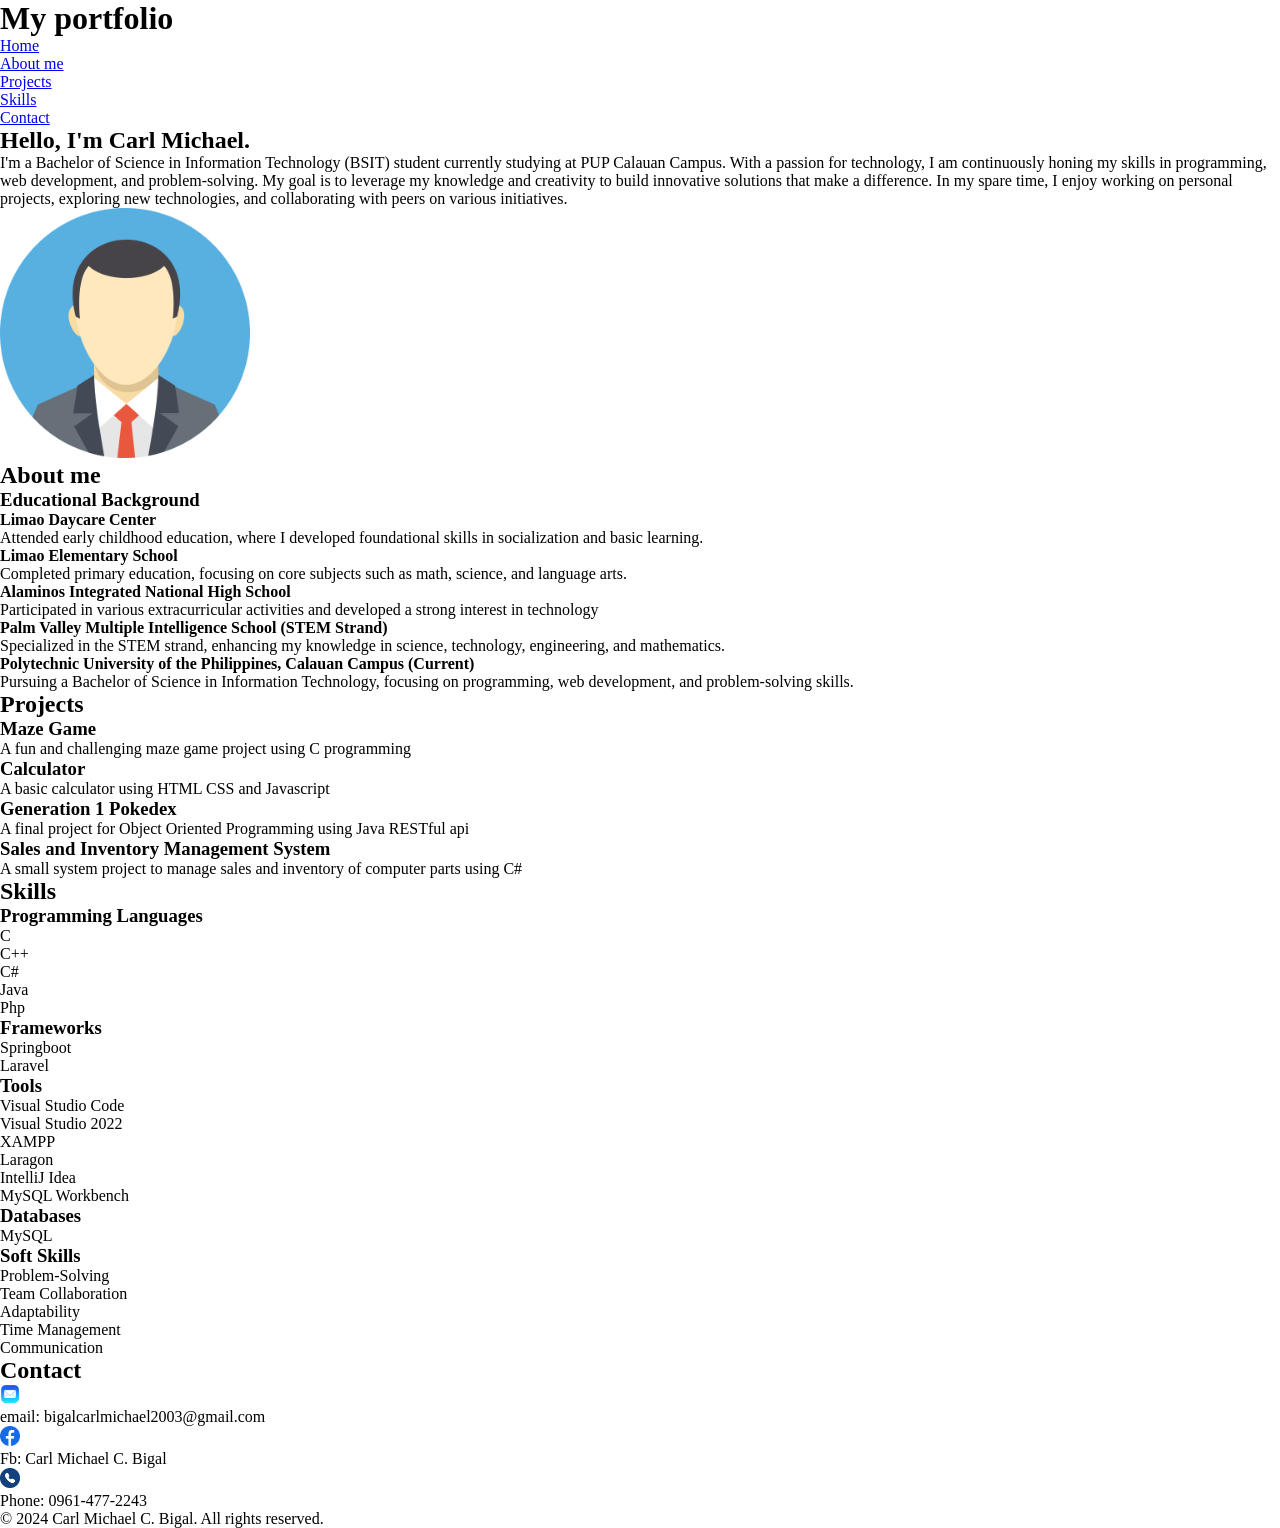
==== index.html @ a6ba2fce "initial" ====
<!DOCTYPE html>

<html lang="en">

<head>

    <meta charset="UTF-8">
    <meta name="viewport" content="width=device-width, initial-scale=1.0">
    <meta name="author" content="Bigal, Carl Michael C.">

    <title>Portfolio</title>

    <link rel="stylesheet" href="/css/design.css">
    <link rel="icon" href="/assets/icons/portfolio-icon.png" type="image/x-icon">
    
</head>

<body>

    <!-- header -->

    <header>

        <h1>My portfolio</h1>

        <!-- navigation bar -->

        <nav id="navigation_bar">

            <ul>
                <li><a href="#home">Home</a></li>
                <li><a href="#about">About me</a></li>
                <li><a href="#project">Projects</a></li>
                <li><a href="#skill">Skills</a></li>
                <li><a href="#contact">Contact</a></li>
            </ul>

        </nav>

    </header>    

    <!-- main content-->
    <main>

        <!-- Home section -->

        <section id="home">

            <div id="home-container">

                <div class="details">

                    <h2>Hello, I'm Carl Michael.</h2>
    
                    <p>
                        I'm a Bachelor of Science in Information Technology (BSIT) student currently studying at PUP Calauan Campus.
                        With a passion for technology, I am continuously honing my skills in programming, 
                        web development, and problem-solving. My goal is to leverage my knowledge and creativity to build 
                        innovative solutions that make a difference. In my spare time, I enjoy working on personal projects, 
                        exploring new technologies, and collaborating with peers on various initiatives.
                    </p>

                </div>
            
                <div id="profile">

                    <img src="/assets/profile/profile-avatar.png" alt="profile picture" width="250px" height="250px">

                </div>

            </div>

        </section>

        <!-- About me section -->

        <section id="about">

            <h2>About me</h2>

            <h3>Educational Background</h3>
            
            <div class = "details">

                <strong>Limao Daycare Center</strong>
                <p>Attended early childhood education, where I developed foundational skills in socialization and basic learning.</p>

            </div>

            <div class = "details">

                <strong>Limao Elementary School</strong>
                <p>Completed primary education, focusing on core subjects such as math, science, and language arts.</p>

            </div>

            <div class = "details">

                <strong>Alaminos Integrated National High School</strong>
                <p>Participated in various extracurricular activities and developed a strong interest in technology</p>

            </div>

            <div class = "details">

                <strong>Palm Valley Multiple Intelligence School (STEM Strand)</strong>
                <p>Specialized in the STEM strand, enhancing my knowledge in science, technology, engineering, and mathematics.</p>

            </div>

            <div class = "details">

                <strong>Polytechnic University of the Philippines, Calauan Campus (Current)</strong>
                <p>Pursuing a Bachelor of Science in Information Technology, focusing on programming, web development, and problem-solving skills.</p>

            </div>

        </section>

        <!-- Projects section -->
        
        <section id="project">

            <h2>Projects</h2>

            <div class="projects">

                <h3>Maze Game</h3>
                <p>A fun and challenging maze game project using C programming</p>

            </div>

            <div class="projects">

                <h3>Calculator</h3>
                <p>A basic calculator using HTML CSS and Javascript</p>

            </div>

            <div class="projects">

                <h3>Generation 1 Pokedex</h3>
                <p>A final project for Object Oriented Programming using Java RESTful api</p>

            </div>

            <div class="projects">

                <h3>Sales and Inventory Management System</h3>
                <p>A small system project to manage sales and inventory of computer parts using C#</p>

            </div>

        </section>

        <!-- Skills section -->

        <section id="skill">

            <h2>Skills</h2>

            <div class="skills">
                
                <div class="skill">

                    <h3>Programming Languages</h3>

                    <ul>
                        <li>C</li>
                        <li>C++</li>
                        <li>C#</li>
                        <li>Java</li>
                        <li>Php</li>
                    </ul>

                </div>

                <div class="skill">

                    <h3>Frameworks</h3>

                    <ul>
                        <li>Springboot</li>
                        <li>Laravel</li>
                    </ul>

                </div>

                <div class="skill">

                    <h3>Tools</h3>

                    <ul>
                        <li>Visual Studio Code</li>
                        <li>Visual Studio 2022</li>
                        <li>XAMPP</li>
                        <li>Laragon</li>
                        <li>IntelliJ Idea</li>
                        <li>MySQL Workbench</li>
                    </ul>

                </div>

                <div class="skill">

                    <h3>Databases</h3>

                    <ul>
                        <li>MySQL</li>
                    </ul>

                </div>

                <div class="skill">

                    <h3>Soft Skills</h3>

                    <ul>
                        <li>Problem-Solving</li>
                        <li>Team Collaboration</li>
                        <li>Adaptability</li>
                        <li>Time Management</li>
                        <li>Communication</li>
                    </ul>

                </div>

            </div>

        </section>

        <!-- Contact section -->

        <section id="contact">

            <h2>Contact</h2>

            <div class="contacts">

                <img src="/assets/icons/email icon.png" alt="email" class="icons" height="20px" width="20px">
                <p>email: bigalcarlmichael2003@gmail.com</p>

            </div>

            <div class="contacts">

                <img src="/assets/icons/Facebook icon.png" alt="facebook" class="icons" height="20px" width="20px"> 
                <p>Fb: Carl Michael C. Bigal</p>

            </div>

            <div class="contacts">

                <img src="/assets/icons/Phone-icon.png" alt="phone" class="icons" height="20px" width="20px"> 
                <p>Phone: 0961-477-2243</p>

            </div>

        </section>

        <!-- end section -->

    </main>

    <!-- footer -->

    <footer>

        <p>&copy; 2024 Carl Michael C. Bigal. All rights reserved.</p>

    </footer>

</body>

</html>
---- css/design.css ----
* {
    box-sizing: border-box;
    font-family: cursive;

    margin: 0;
    padding: 0;
}
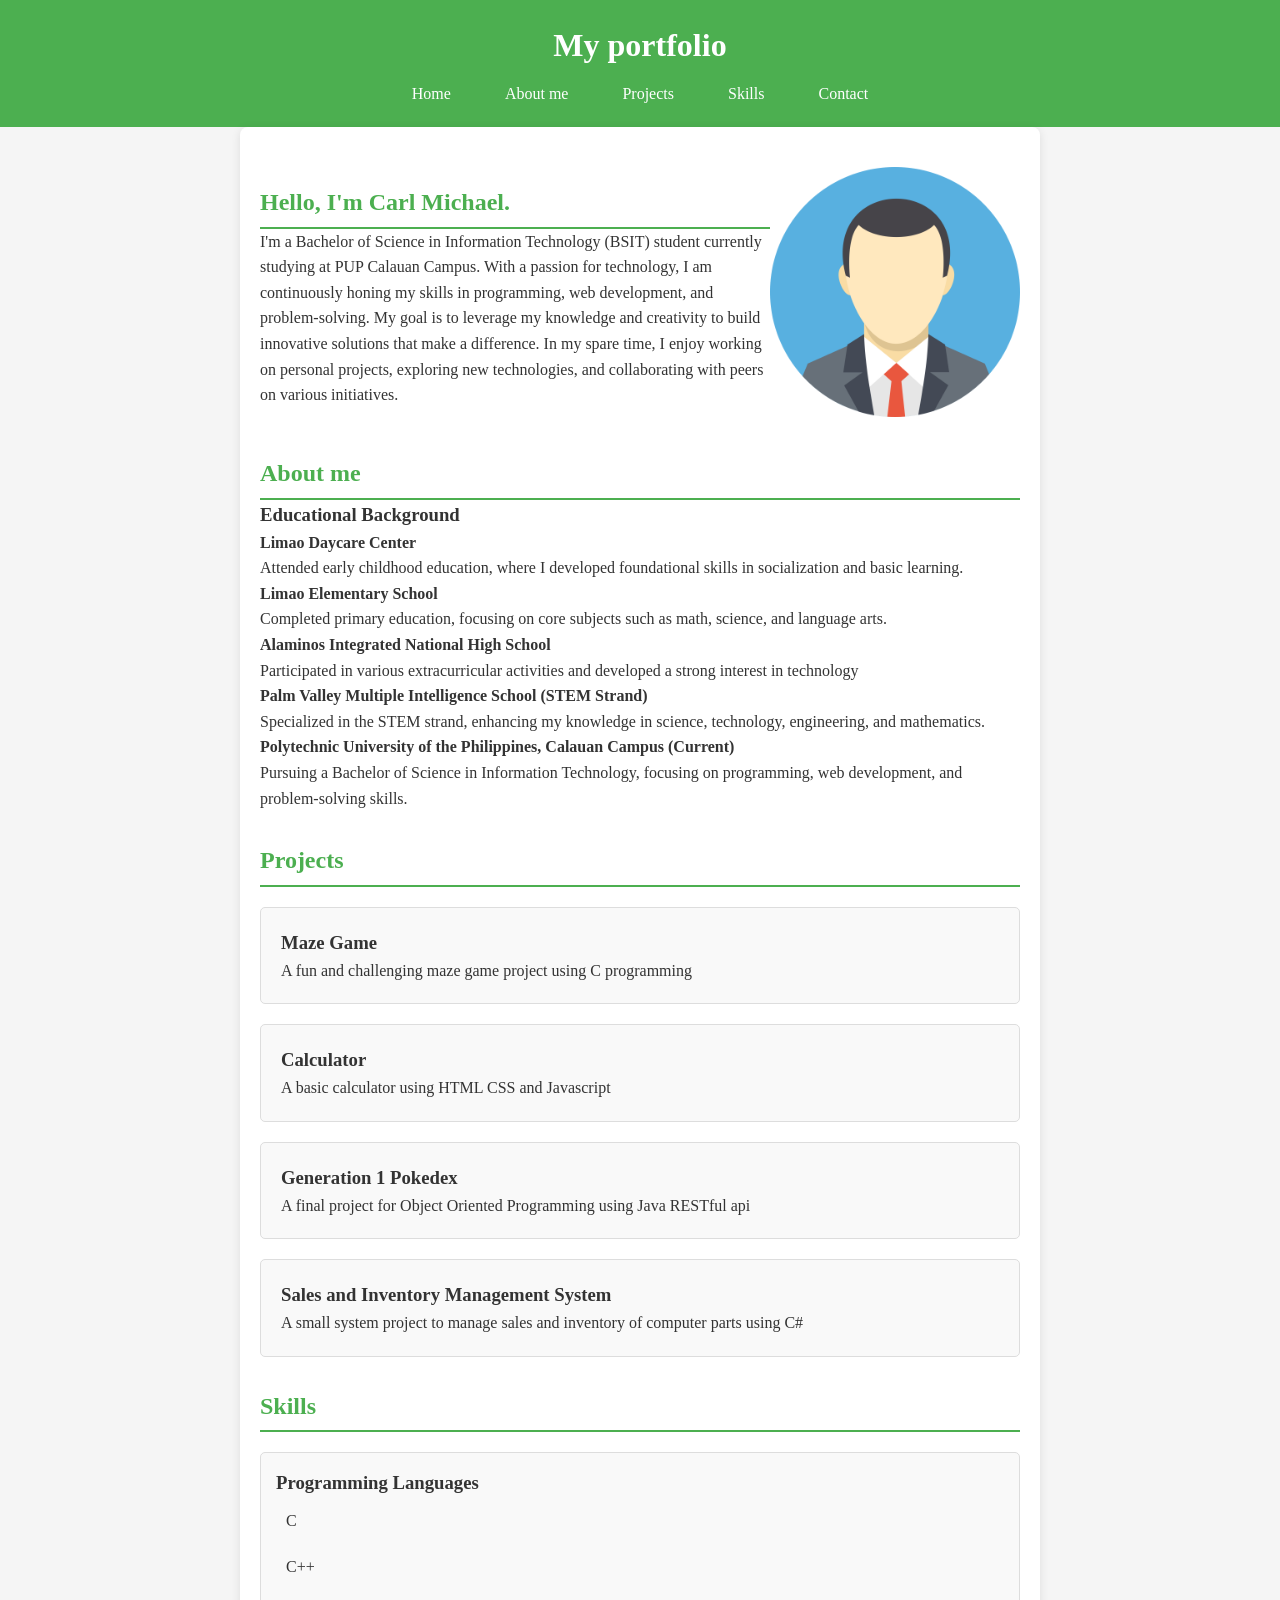
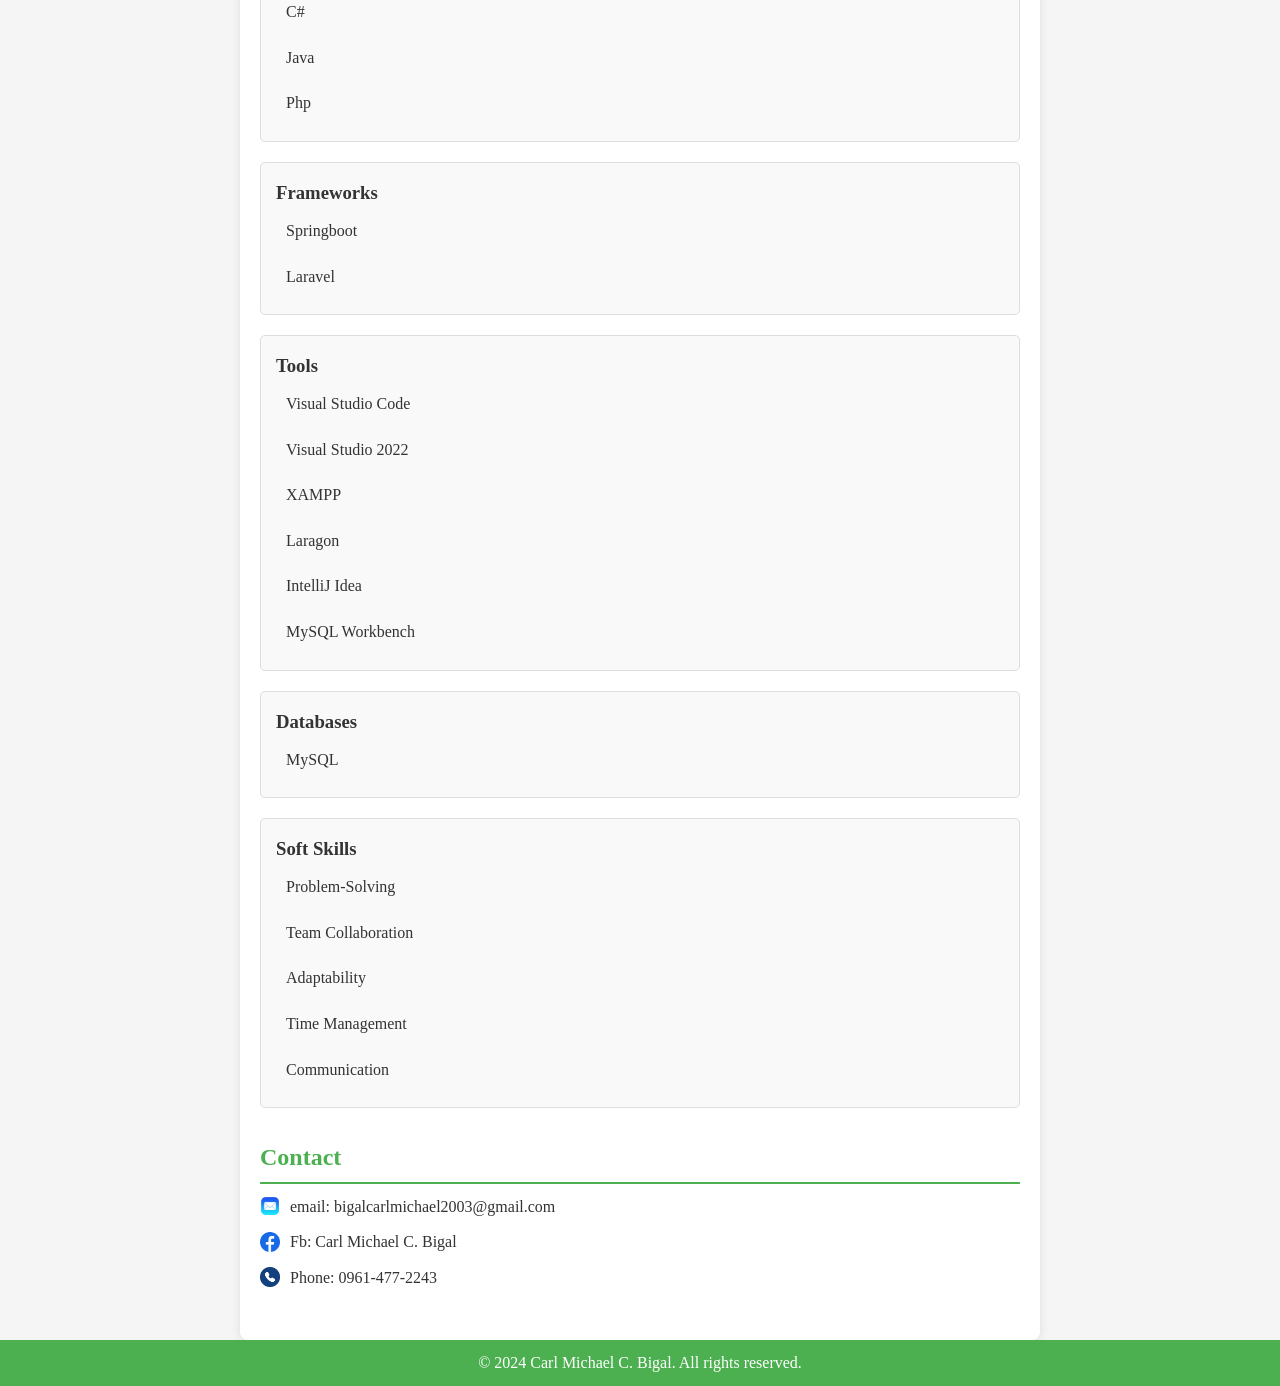
==== commit 0abd4e89: "new" ====
--- a/index.html
+++ b/index.html
@@ -10,8 +10,8 @@
 
     <title>Portfolio</title>
 
-    <link rel="stylesheet" href="/css/design.css">
-    <link rel="icon" href="/assets/icons/portfolio-icon.png" type="image/x-icon">
+    <link rel="stylesheet" href="./css/style.css">
+    <link rel="icon" href="./assets/icons/portfolio-icon.png" type="image/x-icon">
     
 </head>
 
@@ -64,7 +64,7 @@
             
                 <div id="profile">
 
-                    <img src="/assets/profile/profile-avatar.png" alt="profile picture" width="250px" height="250px">
+                    <img src="./assets/profile/profile-avatar.png" alt="profile picture" width="250px" height="250px">
 
                 </div>
 
@@ -237,21 +237,21 @@
 
             <div class="contacts">
 
-                <img src="/assets/icons/email icon.png" alt="email" class="icons" height="20px" width="20px">
+                <img src="./assets/icons/email icon.png" alt="email" class="icons" height="20px" width="20px">
                 <p>email: bigalcarlmichael2003@gmail.com</p>
 
             </div>
 
             <div class="contacts">
 
-                <img src="/assets/icons/Facebook icon.png" alt="facebook" class="icons" height="20px" width="20px"> 
+                <img src="./assets/icons/Facebook icon.png" alt="facebook" class="icons" height="20px" width="20px"> 
                 <p>Fb: Carl Michael C. Bigal</p>
 
             </div>
 
             <div class="contacts">
 
-                <img src="/assets/icons/Phone-icon.png" alt="phone" class="icons" height="20px" width="20px"> 
+                <img src="./assets/icons/Phone-icon.png" alt="phone" class="icons" height="20px" width="20px"> 
                 <p>Phone: 0961-477-2243</p>
 
             </div>
--- a/css/style.css
+++ b/css/style.css
@@ -0,0 +1,132 @@
+* {
+    box-sizing: border-box;
+    margin: 0;
+    padding: 0;
+    font-family: Cambria, Cochin, Georgia, Times, 'Times New Roman', serif;
+}
+
+body {
+    background-color: hsl(0, 0%, 96%);
+    color: #333;
+    line-height: 1.6;
+}
+
+header {
+    background: #4CAF50;
+    color: #fff;
+    padding: 20px 0;
+    text-align: center;
+}
+
+h1 {
+    margin: 0;
+}
+
+nav {
+    margin-top: 10px;
+}
+
+nav ul {
+    list-style: none;
+}
+
+nav ul li {
+    display: inline;
+    margin: 0 15px;
+}
+
+nav ul li a {
+    color: #fff;
+    text-decoration: none;
+    padding: 5px 10px;
+}
+
+nav ul li a:hover {
+    background: #fff;
+    color: #4CAF50;
+    border-radius: 5px;
+}
+
+main {
+    padding: 20px;
+    max-width: 800px;
+    margin: auto;
+    background: #fff;
+    border-radius: 8px;
+    box-shadow: 0 2px 10px rgba(0,0,0,0.1);
+}
+
+section {
+    margin-bottom: 30px;
+}
+
+h2 {
+    color: #4CAF50;
+    border-bottom: 2px solid #4CAF50;
+    padding-bottom: 5px;
+}
+
+#home-container {
+    display: flex;
+    align-items: center; /* Center items vertically */
+    justify-content: space-between; /* Space out items */
+    margin: 20px 0; /* Add some margin */
+}
+
+#details {
+    flex: 1; /* Allow details to take available space */
+    margin-right: 20px; /* Space between details and profile */
+}
+
+#details p {
+    text-align: justify;
+}
+
+#profile {
+    flex-shrink: 0; /* Prevent profile from shrinking */
+}
+
+.projects {
+    margin: 20px 0px;
+    padding: 20px;
+    background: #f9f9f9;
+    border: 1px solid #ddd;
+    border-radius: 5px;
+}
+
+.skills {
+    margin: 20px 0;
+}
+
+.skill {
+    margin: 20px 0;
+    padding: 15px;
+    background: #f9f9f9;
+    border: 1px solid #ddd;
+    border-radius: 5px;
+}
+
+.skill ul li {
+    list-style-type: none;
+    padding: 10px;
+}
+
+.contacts {
+    display: flex;
+    align-items: center;
+    margin: 10px 0;
+}
+
+.contacts img {
+    margin-right: 10px;
+}
+
+footer {
+    text-align: center;
+    padding: 10px 0;
+    background: #4CAF50;
+    color: white;
+    position: relative;
+    bottom: 0;
+    width: 100%;
+}
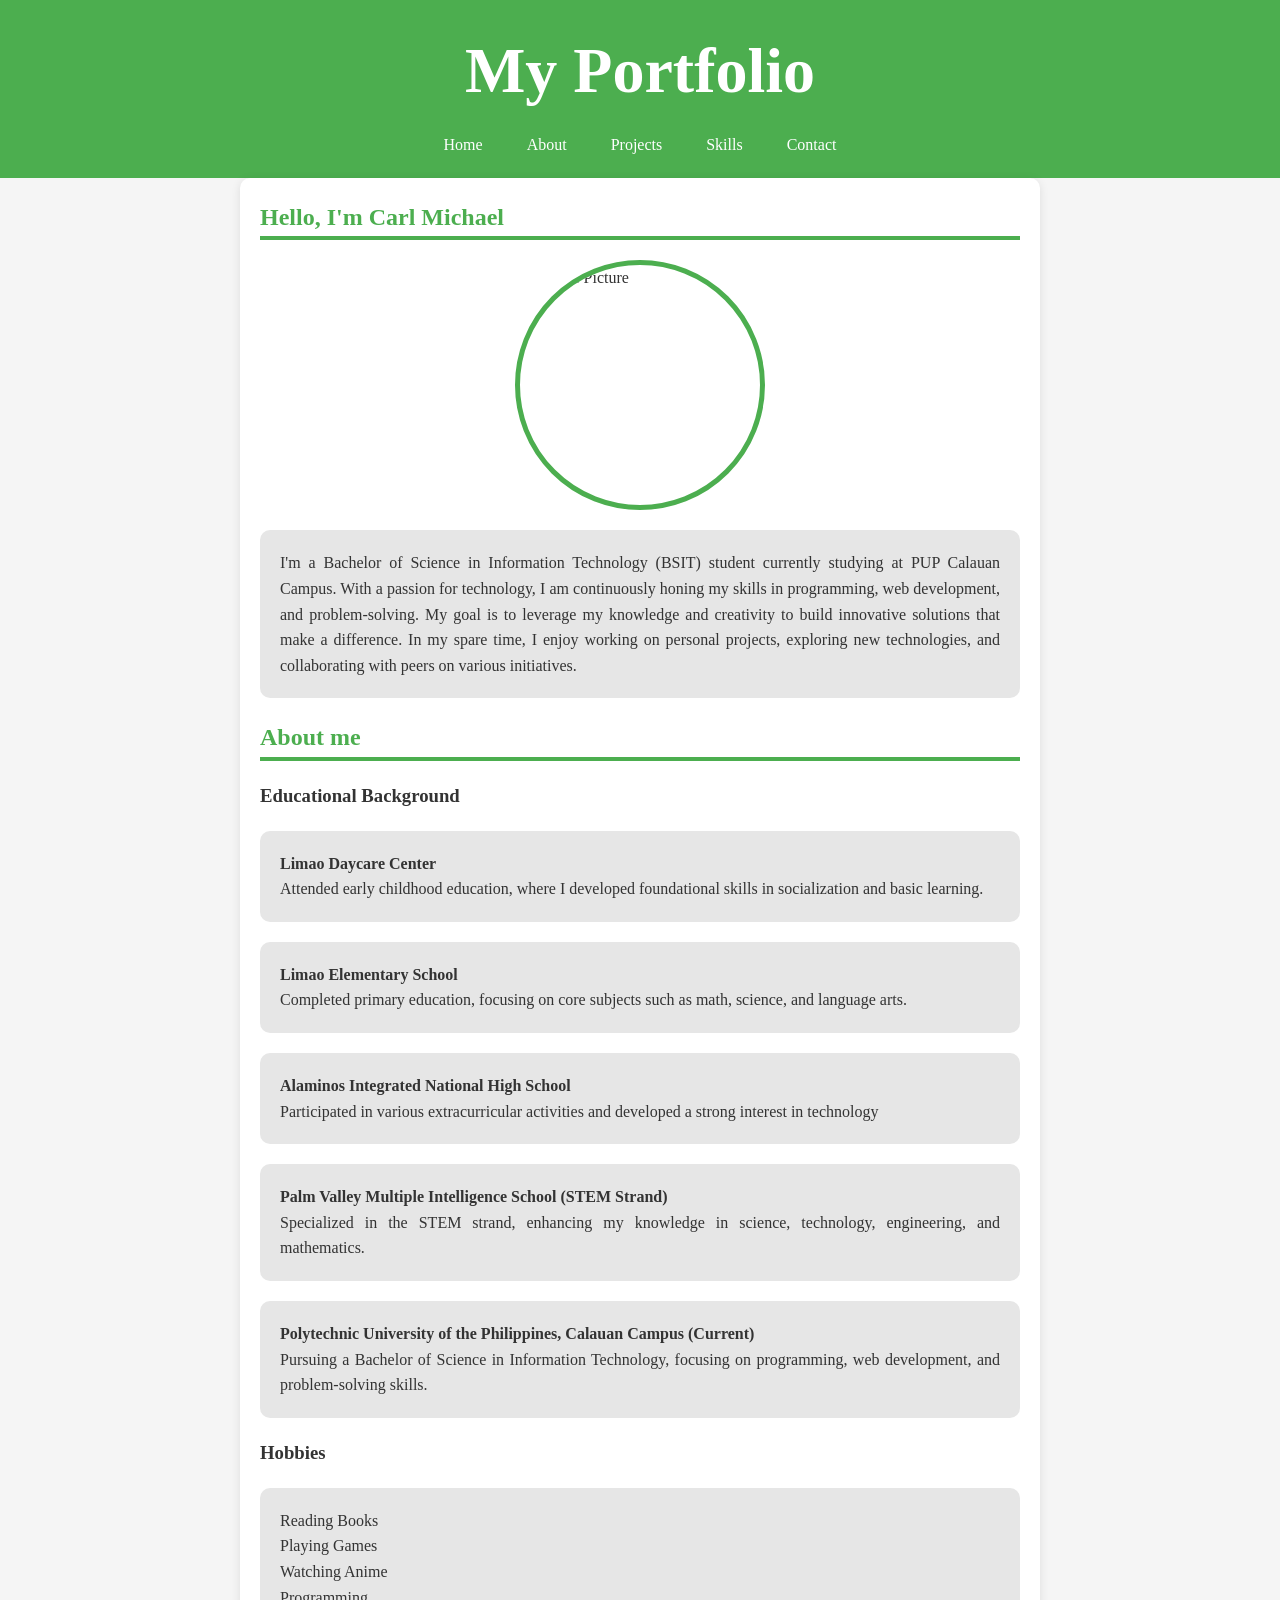
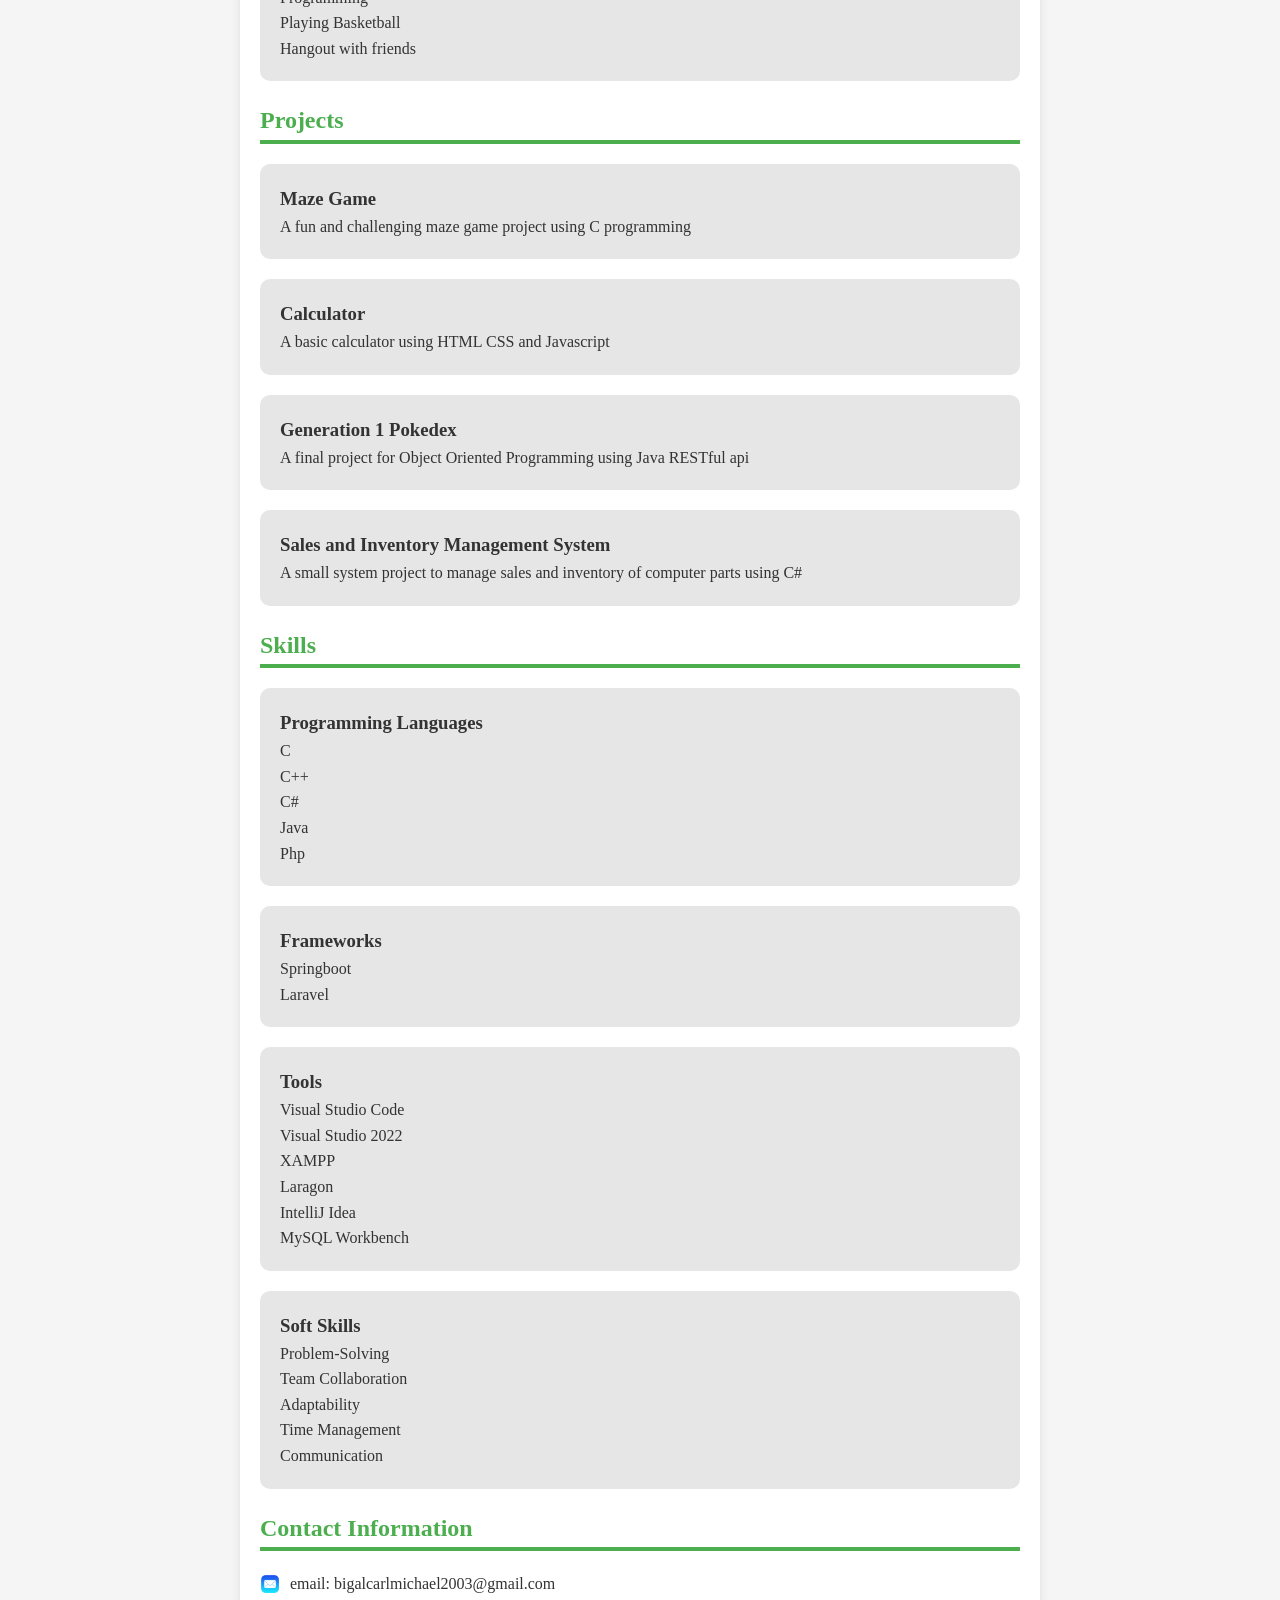
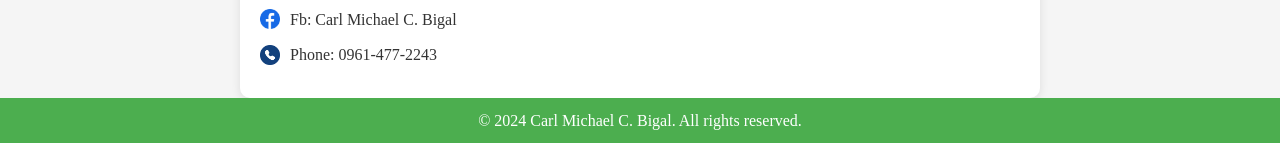
==== commit 0b45558a: "updated" ====
--- a/index.html
+++ b/index.html
@@ -3,273 +3,219 @@
 <html lang="en">
 
 <head>
-
     <meta charset="UTF-8">
     <meta name="viewport" content="width=device-width, initial-scale=1.0">
     <meta name="author" content="Bigal, Carl Michael C.">
 
-    <title>Portfolio</title>
-
-    <link rel="stylesheet" href="./css/style.css">
-    <link rel="icon" href="./assets/icons/portfolio-icon.png" type="image/x-icon">
-    
+    <title>Portfolio Website</title>
+
+    <link rel="icon" type="image/X-icon" href="./assets/icons/portfolio-icon.png">
+
+    <link rel="stylesheet" href="./css/design.css">
 </head>
 
 <body>
 
-    <!-- header -->
+    <!-- header of the website-->
 
     <header>
-
-        <h1>My portfolio</h1>
-
-        <!-- navigation bar -->
-
-        <nav id="navigation_bar">
-
+        <h1>My Portfolio</h1>
+
+        <nav>
             <ul>
                 <li><a href="#home">Home</a></li>
-                <li><a href="#about">About me</a></li>
-                <li><a href="#project">Projects</a></li>
-                <li><a href="#skill">Skills</a></li>
+                <li><a href="#about">About</a></li>
+                <li><a href="#projects">Projects</a></li>
+                <li><a href="#skills">Skills</a></li>
                 <li><a href="#contact">Contact</a></li>
             </ul>
-
         </nav>
-
-    </header>    
-
-    <!-- main content-->
+    </header>
+
     <main>
 
-        <!-- Home section -->
-
+        <!-- Home section-->
         <section id="home">
-
-            <div id="home-container">
-
-                <div class="details">
-
-                    <h2>Hello, I'm Carl Michael.</h2>
-    
-                    <p>
-                        I'm a Bachelor of Science in Information Technology (BSIT) student currently studying at PUP Calauan Campus.
-                        With a passion for technology, I am continuously honing my skills in programming, 
-                        web development, and problem-solving. My goal is to leverage my knowledge and creativity to build 
-                        innovative solutions that make a difference. In my spare time, I enjoy working on personal projects, 
-                        exploring new technologies, and collaborating with peers on various initiatives.
-                    </p>
-
-                </div>
-            
-                <div id="profile">
-
-                    <img src="./assets/profile/profile-avatar.png" alt="profile picture" width="250px" height="250px">
-
-                </div>
-
-            </div>
-
-        </section>
-
-        <!-- About me section -->
-
+            <h2>Hello, I'm Carl Michael</h2>
+
+            <div id="profile">
+                <img src="./assets/images/gojo-profile.jpg" alt="Profile Picture" width="250px" height="250px">
+            </div>
+
+            <div class="details">
+                <p>
+                    I'm a Bachelor of Science in Information Technology (BSIT) student currently studying at PUP Calauan Campus.
+                    With a passion for technology, I am continuously honing my skills in programming, 
+                    web development, and problem-solving. My goal is to leverage my knowledge and creativity to build 
+                    innovative solutions that make a difference. In my spare time, I enjoy working on personal projects, 
+                    exploring new technologies, and collaborating with peers on various initiatives.
+                </p>
+            </div>
+        </section>
+
+        <!-- About section-->
         <section id="about">
-
             <h2>About me</h2>
 
-            <h3>Educational Background</h3>
-            
-            <div class = "details">
-
-                <strong>Limao Daycare Center</strong>
-                <p>Attended early childhood education, where I developed foundational skills in socialization and basic learning.</p>
-
-            </div>
-
-            <div class = "details">
-
-                <strong>Limao Elementary School</strong>
-                <p>Completed primary education, focusing on core subjects such as math, science, and language arts.</p>
-
-            </div>
-
-            <div class = "details">
-
-                <strong>Alaminos Integrated National High School</strong>
-                <p>Participated in various extracurricular activities and developed a strong interest in technology</p>
-
-            </div>
-
-            <div class = "details">
-
-                <strong>Palm Valley Multiple Intelligence School (STEM Strand)</strong>
-                <p>Specialized in the STEM strand, enhancing my knowledge in science, technology, engineering, and mathematics.</p>
-
-            </div>
-
-            <div class = "details">
-
-                <strong>Polytechnic University of the Philippines, Calauan Campus (Current)</strong>
-                <p>Pursuing a Bachelor of Science in Information Technology, focusing on programming, web development, and problem-solving skills.</p>
-
-            </div>
-
-        </section>
-
-        <!-- Projects section -->
-        
-        <section id="project">
-
+            <div id="education">
+                <h3>Educational Background</h3>
+
+                <div class="details">
+                    <h4>Limao Daycare Center</h4>
+                    <p>
+                        Attended early childhood education, where I developed foundational skills in socialization and basic learning. 
+                    </p>
+                </div>
+
+                <div class="details">
+                    <h4>Limao Elementary School</h4>
+                    <p>
+                        Completed primary education, focusing on core subjects such as math, science, and language arts.
+                    </p>
+                </div>
+
+                <div class="details">
+                    <h4>Alaminos Integrated National High School</h4>
+                    <p>
+                        Participated in various extracurricular activities and developed a strong interest in technology
+                    </p>
+                </div>
+
+                <div class="details">
+                    <h4>Palm Valley Multiple Intelligence School (STEM Strand)</h4>
+                    <p>
+                        Specialized in the STEM strand, enhancing my knowledge in science, technology, engineering, and mathematics.
+                    </p>
+                </div>
+
+                <div class="details">
+                    <h4>Polytechnic University of the Philippines, Calauan Campus (Current)</h4>
+                    <p>
+                        Pursuing a Bachelor of Science in Information Technology, focusing on programming, web development, and problem-solving skills.
+                    </p>
+                </div>
+
+            </div>
+
+            <div id="hobbies">
+                <h3>Hobbies</h3>
+
+                <div class="details">
+                    <ul>
+                        <li>Reading Books</li>
+                        <li>Playing Games</li>
+                        <li>Watching Anime</li>
+                        <li>Programming</li>
+                        <li>Playing Basketball</li>
+                        <li>Hangout with friends</li>
+                    </ul>
+                </div>
+            </div>
+
+        </section>
+
+        <!-- Projects section-->
+        <section id="projects">
             <h2>Projects</h2>
 
-            <div class="projects">
-
+            <div class="details">
                 <h3>Maze Game</h3>
                 <p>A fun and challenging maze game project using C programming</p>
-
-            </div>
-
-            <div class="projects">
-
+            </div>
+
+            <div class="details">
                 <h3>Calculator</h3>
                 <p>A basic calculator using HTML CSS and Javascript</p>
-
-            </div>
-
-            <div class="projects">
-
+            </div>
+
+            <div class="details">
                 <h3>Generation 1 Pokedex</h3>
                 <p>A final project for Object Oriented Programming using Java RESTful api</p>
-
-            </div>
-
-            <div class="projects">
-
+            </div>
+
+            <div class="details">
                 <h3>Sales and Inventory Management System</h3>
                 <p>A small system project to manage sales and inventory of computer parts using C#</p>
-
-            </div>
-
-        </section>
-
-        <!-- Skills section -->
-
-        <section id="skill">
-
+            </div>
+        </section>
+
+        <!-- Skills section-->
+        <section id="skills">
             <h2>Skills</h2>
 
-            <div class="skills">
-                
-                <div class="skill">
-
-                    <h3>Programming Languages</h3>
-
-                    <ul>
-                        <li>C</li>
-                        <li>C++</li>
-                        <li>C#</li>
-                        <li>Java</li>
-                        <li>Php</li>
-                    </ul>
-
-                </div>
-
-                <div class="skill">
-
-                    <h3>Frameworks</h3>
-
-                    <ul>
-                        <li>Springboot</li>
-                        <li>Laravel</li>
-                    </ul>
-
-                </div>
-
-                <div class="skill">
-
-                    <h3>Tools</h3>
-
-                    <ul>
-                        <li>Visual Studio Code</li>
-                        <li>Visual Studio 2022</li>
-                        <li>XAMPP</li>
-                        <li>Laragon</li>
-                        <li>IntelliJ Idea</li>
-                        <li>MySQL Workbench</li>
-                    </ul>
-
-                </div>
-
-                <div class="skill">
-
-                    <h3>Databases</h3>
-
-                    <ul>
-                        <li>MySQL</li>
-                    </ul>
-
-                </div>
-
-                <div class="skill">
-
-                    <h3>Soft Skills</h3>
-
-                    <ul>
-                        <li>Problem-Solving</li>
-                        <li>Team Collaboration</li>
-                        <li>Adaptability</li>
-                        <li>Time Management</li>
-                        <li>Communication</li>
-                    </ul>
-
-                </div>
-
-            </div>
-
-        </section>
-
-        <!-- Contact section -->
-
+            <div class="details">
+                <h3>Programming Languages</h3>
+
+                <ul>
+                    <li>C</li>
+                    <li>C++</li>
+                    <li>C#</li>
+                    <li>Java</li>
+                    <li>Php</li>
+                </ul>
+            </div>
+
+            <div class="details">
+                <h3>Frameworks</h3>
+
+                <ul>
+                    <li>Springboot</li>
+                    <li>Laravel</li>
+                </ul>
+            </div>
+
+            <div class="details">
+                <h3>Tools</h3>
+
+                <ul>
+                    <li>Visual Studio Code</li>
+                    <li>Visual Studio 2022</li>
+                    <li>XAMPP</li>
+                    <li>Laragon</li>
+                    <li>IntelliJ Idea</li>
+                    <li>MySQL Workbench</li>
+                </ul>
+            </div>
+
+            <div class="details">
+                <h3>Soft Skills</h3>
+
+                <ul>
+                    <li>Problem-Solving</li>
+                    <li>Team Collaboration</li>
+                    <li>Adaptability</li>
+                    <li>Time Management</li>
+                    <li>Communication</li>
+                </ul>
+            </div>
+
+        </section>
+
+        <!-- Contact section-->
         <section id="contact">
-
-            <h2>Contact</h2>
+            <h2>Contact Information</h2>
 
             <div class="contacts">
-
                 <img src="./assets/icons/email icon.png" alt="email" class="icons" height="20px" width="20px">
                 <p>email: bigalcarlmichael2003@gmail.com</p>
-
             </div>
 
             <div class="contacts">
-
                 <img src="./assets/icons/Facebook icon.png" alt="facebook" class="icons" height="20px" width="20px"> 
                 <p>Fb: Carl Michael C. Bigal</p>
-
             </div>
 
             <div class="contacts">
-
                 <img src="./assets/icons/Phone-icon.png" alt="phone" class="icons" height="20px" width="20px"> 
                 <p>Phone: 0961-477-2243</p>
-
-            </div>
-
-        </section>
-
-        <!-- end section -->
-
+            </div>
+
+        </section>
     </main>
 
-    <!-- footer -->
-
     <footer>
-
         <p>&copy; 2024 Carl Michael C. Bigal. All rights reserved.</p>
-
     </footer>
-
 </body>
 
 </html>
--- a/css/design.css
+++ b/css/design.css
@@ -0,0 +1,145 @@
+/* body design*/
+* {
+    box-sizing: border-box;
+    font-family: Georgia, 'Times New Roman', Times, serif;
+
+    padding: 0;
+    margin: 0;
+}
+
+body {
+    background-color: hsl(0, 0%, 96%);
+    color: #333;
+    line-height: 1.6;
+}
+
+/* header design*/
+header {
+    color: hsl(0, 0%, 100%);
+    background-color: hsl(122, 39%, 49%);
+
+    padding: 20px 0px;
+
+    text-align: center;
+}
+
+header h1 {
+    font-size: 4em;
+}
+
+/* nav design*/
+
+nav {
+    margin-top: 10px;
+}
+
+nav ul {
+    list-style-type: none;
+}
+
+nav ul li {
+    display: inline;
+
+    margin: 0 10px;
+}
+
+nav ul li a {
+    text-decoration: none;
+    color: hsl(0, 0%, 100%);
+
+    padding: 5px 10px;
+}
+
+nav ul li a:hover {
+    background-color: hsl(0, 0%, 100%);
+    color: hsl(122, 39%, 49%);
+
+    border-radius: 5px;
+}
+
+/* main design*/
+
+main {
+    padding: 20px;
+
+    max-width: 800px;
+
+    margin: auto;
+
+    background-color: hsl(0, 0%, 100%);
+
+    box-shadow: 0 2px 10px rgba(0,0,0,0.1);
+
+    border-radius: 10px;
+}
+
+/* section design*/
+section {
+    margin-bottom: 10px;
+}
+
+section h2{
+    color: hsl(122, 39%, 49%);
+    border-bottom: 4px solid hsl(122, 39%, 49%);
+
+    margin-bottom: 20px;
+}
+
+section #profile {
+    width: 100%;
+
+    display: flex;
+    justify-content: center;    
+}
+
+section #profile img {
+    border-radius: 50%;
+    object-fit: cover;
+
+    border: 5px solid hsl(122, 39%, 49%);
+}
+
+section .details {
+    background-color: hsl(0, 0%, 90%);
+    padding: 20px 20px;
+
+    border-radius: 10px;
+
+    margin: 20px 0;
+    
+    text-align: justify;
+}
+
+section #profile {
+    width: 100%;
+    display: flex;
+    justify-content: center;
+}
+
+section .details ul {
+    list-style-type: none;
+}
+
+.contacts {
+    display: flex;
+    align-items: center;
+    margin: 10px 0;
+}
+
+.contacts img {
+    margin-right: 10px;
+}
+
+/* footer design*/
+footer {
+    background-color: hsl(122, 39%, 49%);
+    color: hsl(0, 0%, 100%);
+
+    padding: 10px 0;
+
+    text-align: center;
+
+    width: 100%;
+}
+
+/* Responsiveness */
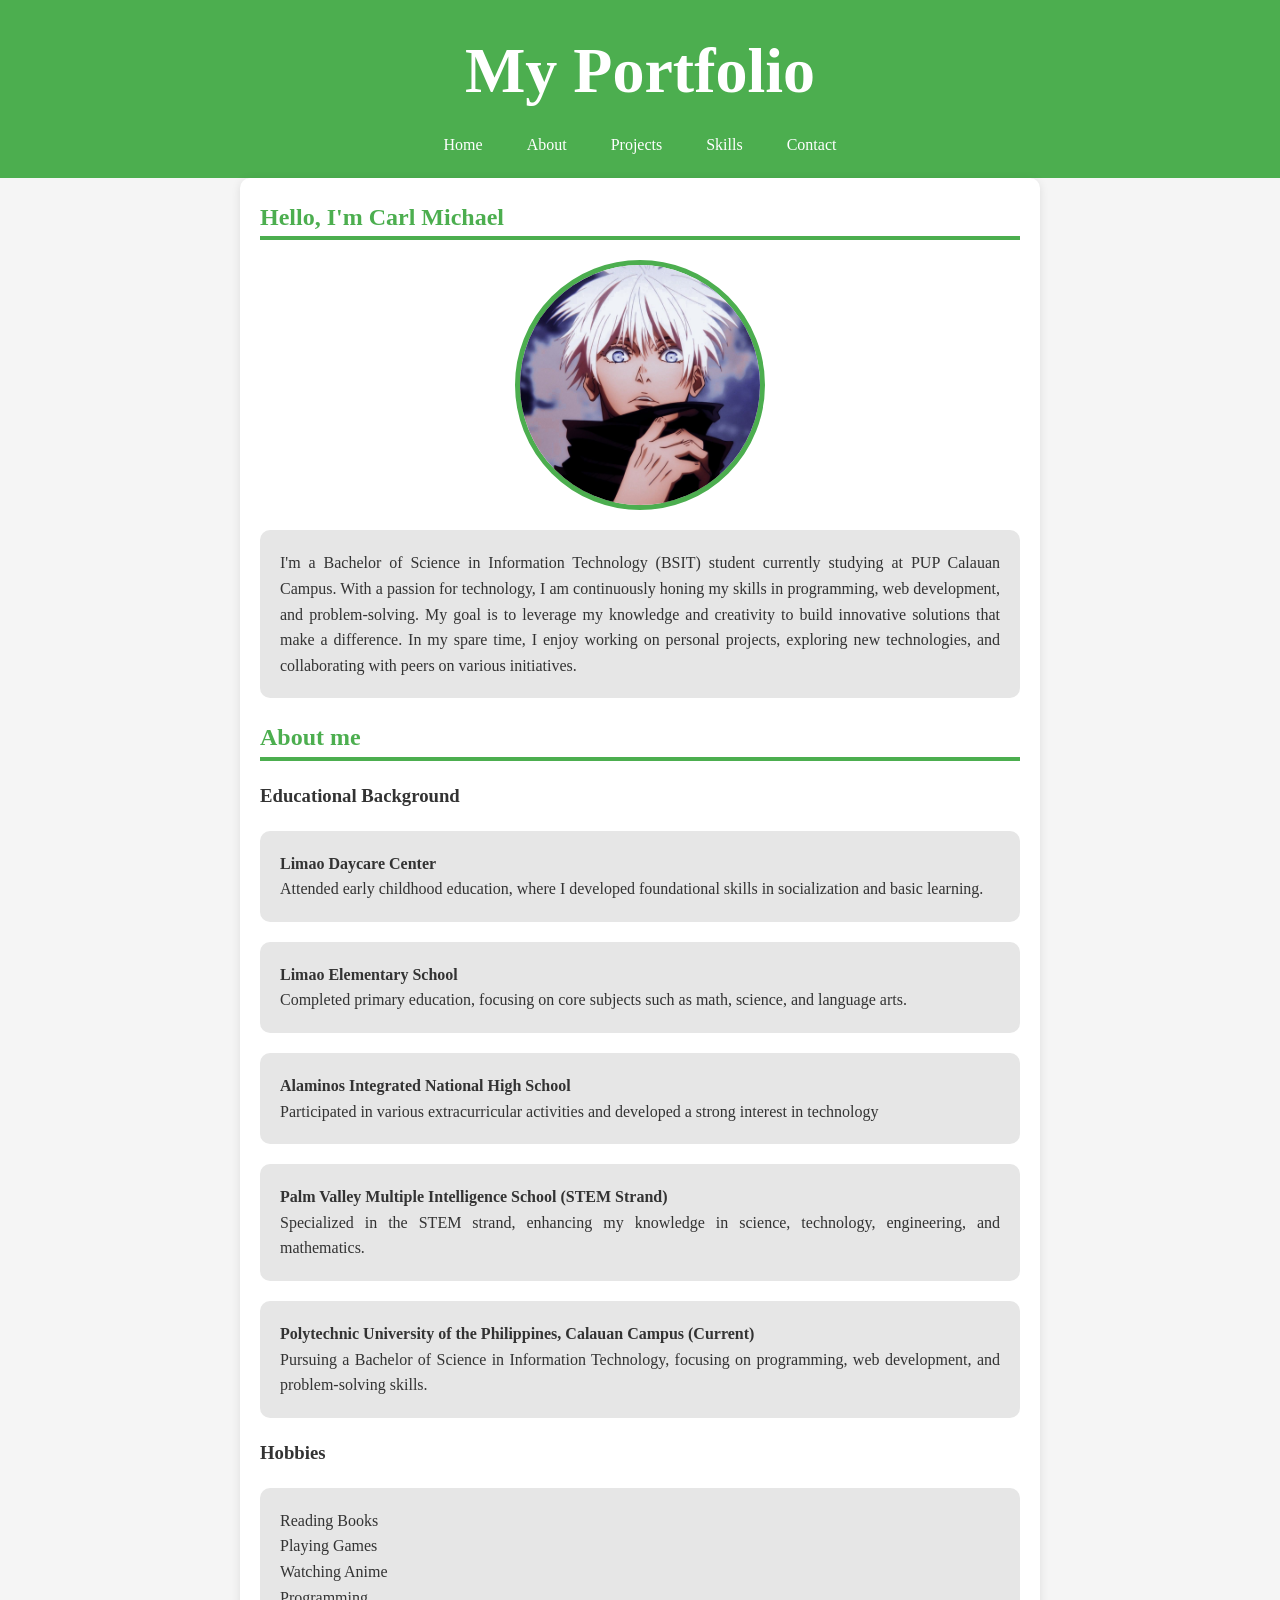
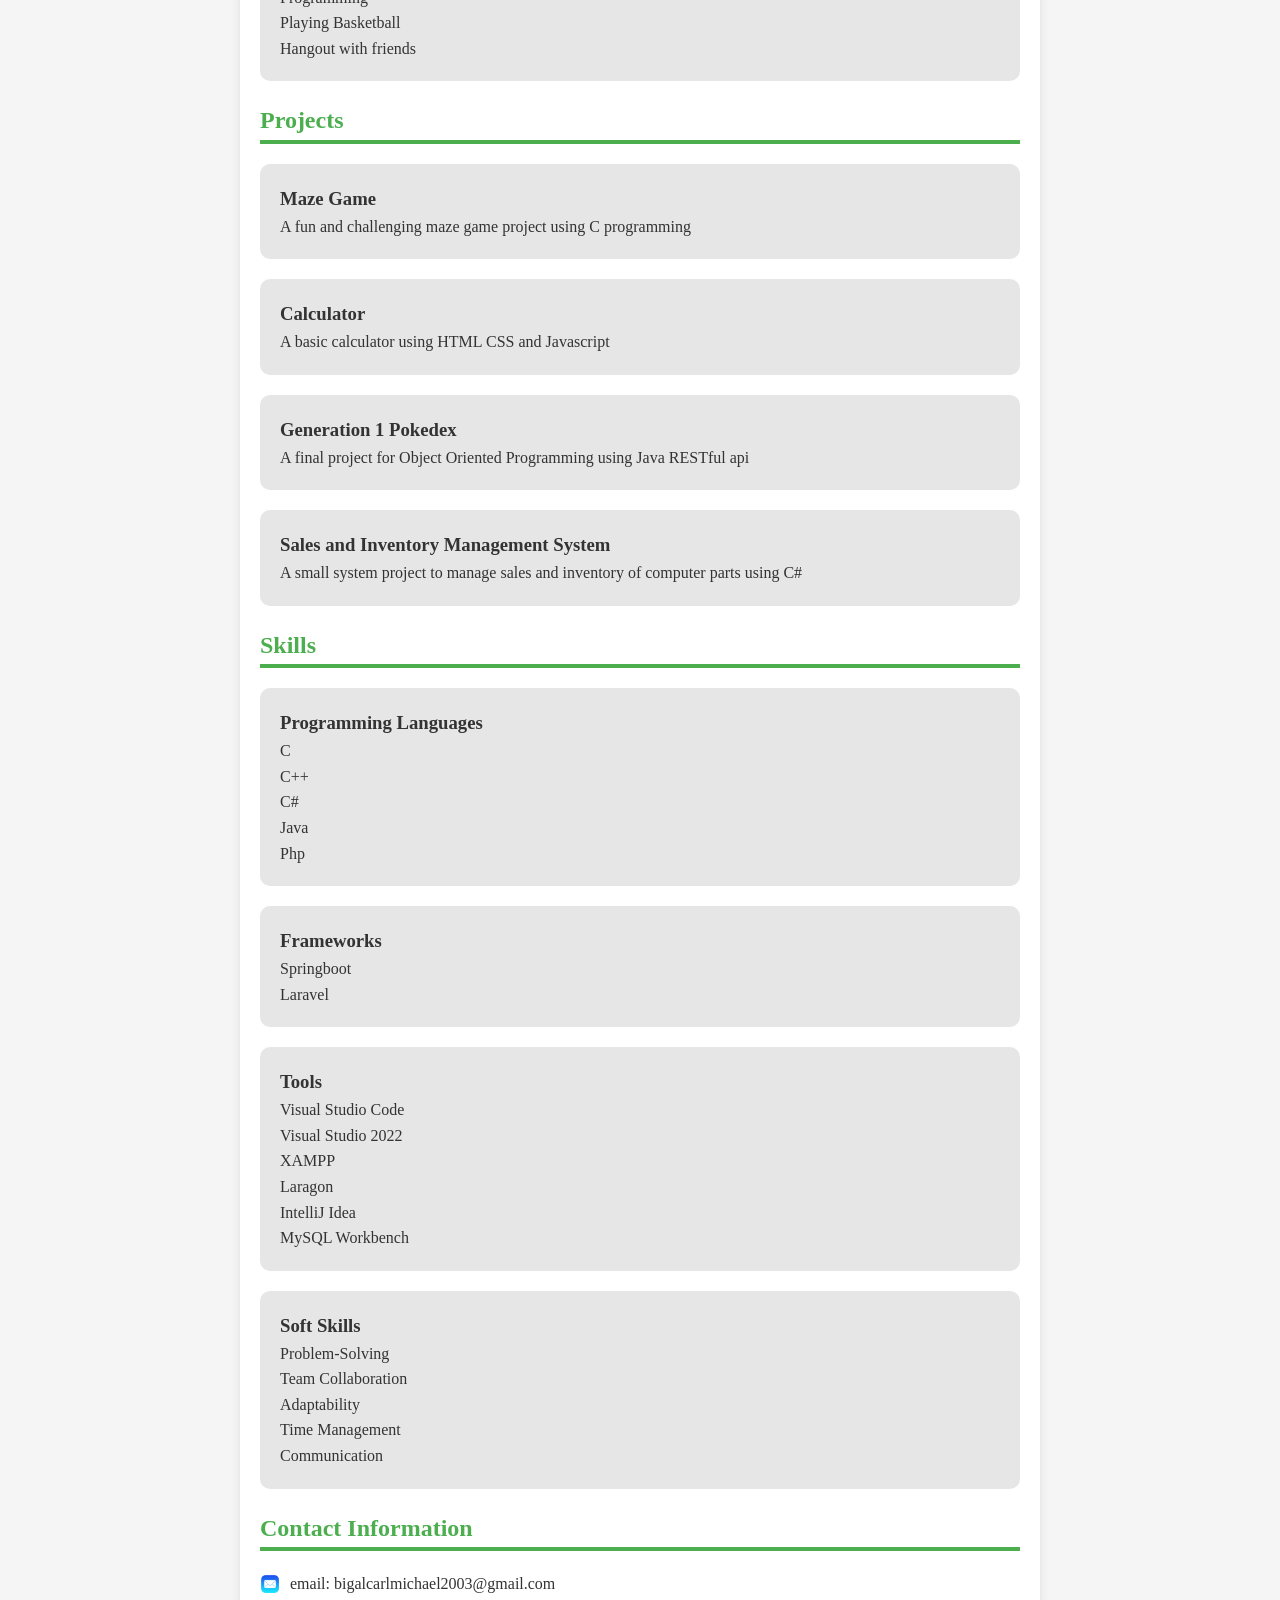
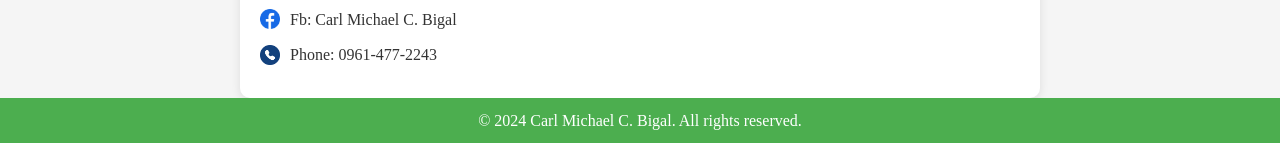
==== commit 6d4cafd8: "update" ====
--- a/index.html
+++ b/index.html
@@ -39,7 +39,7 @@
             <h2>Hello, I'm Carl Michael</h2>
 
             <div id="profile">
-                <img src="./assets/images/gojo-profile.jpg" alt="Profile Picture" width="250px" height="250px">
+                <img src="./assets/profile/gojo-profile.jpg" alt="Profile Picture" width="250px" height="250px">
             </div>
 
             <div class="details">
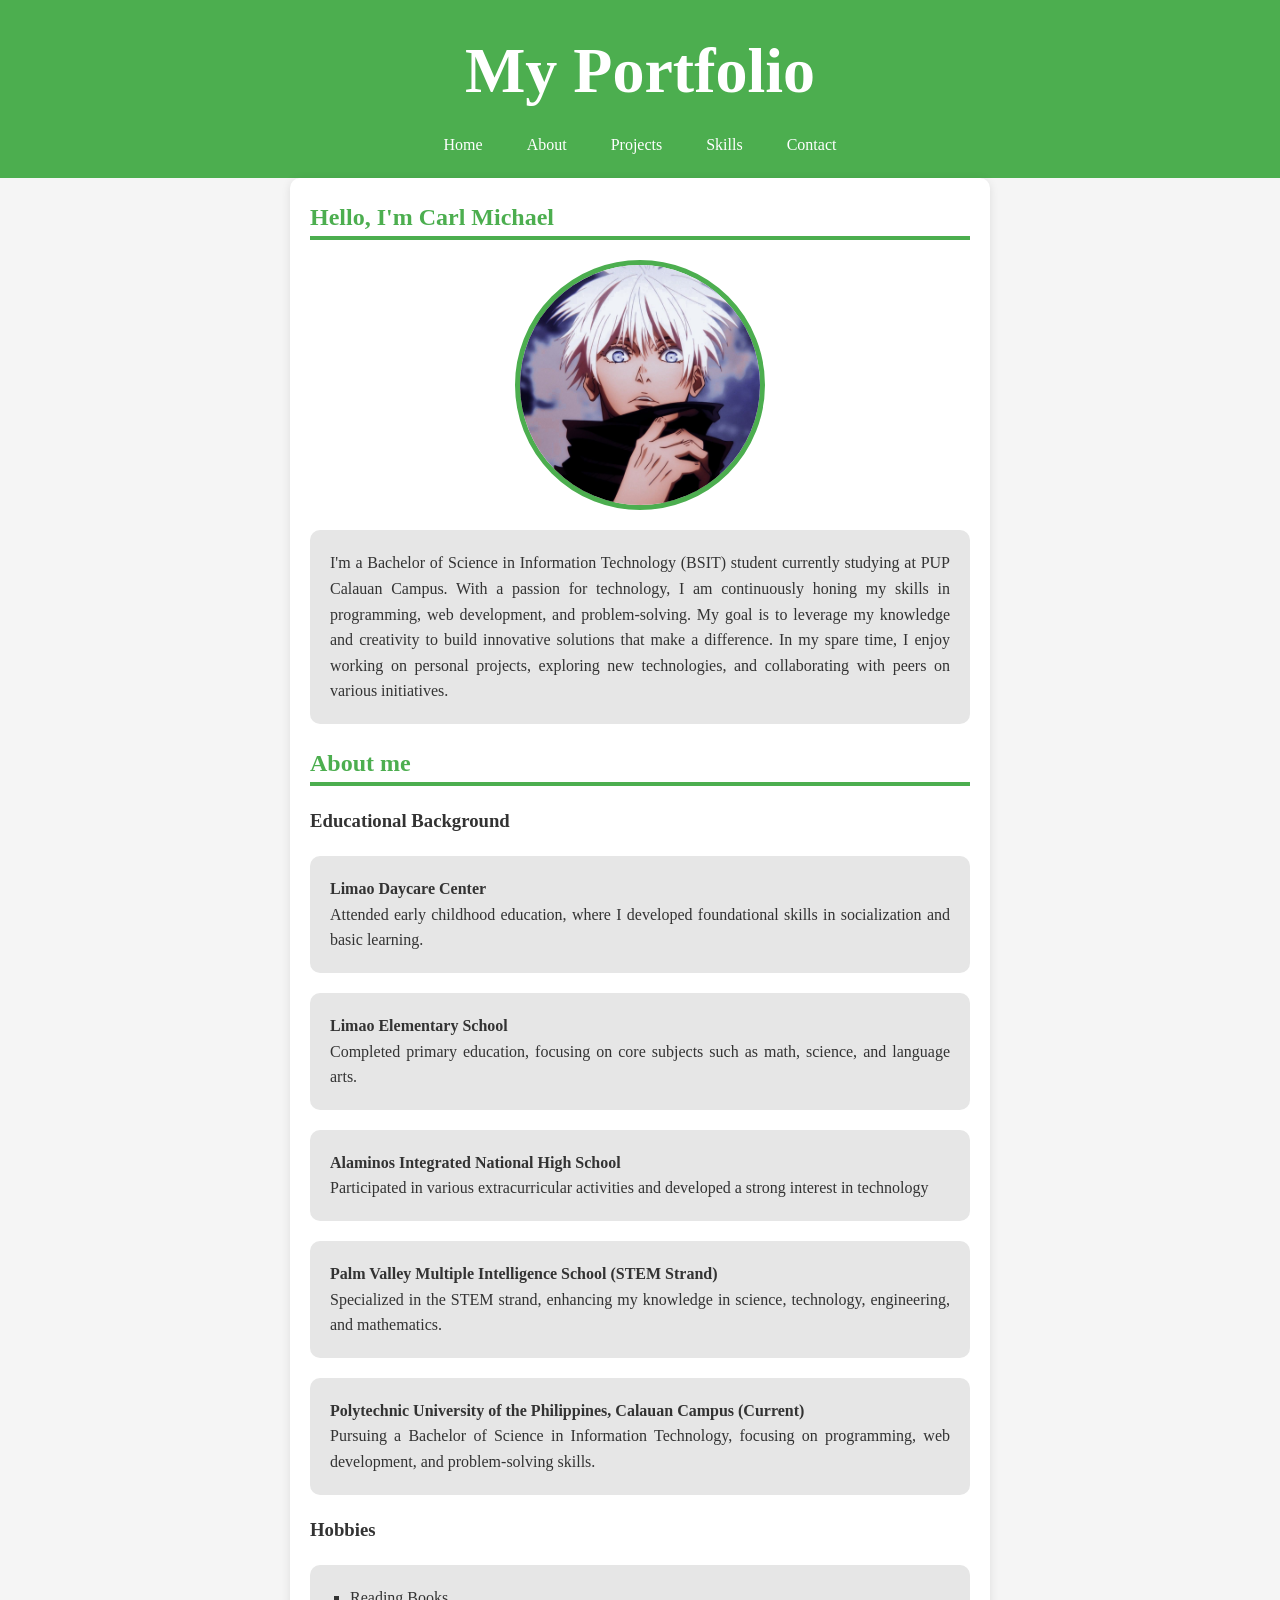
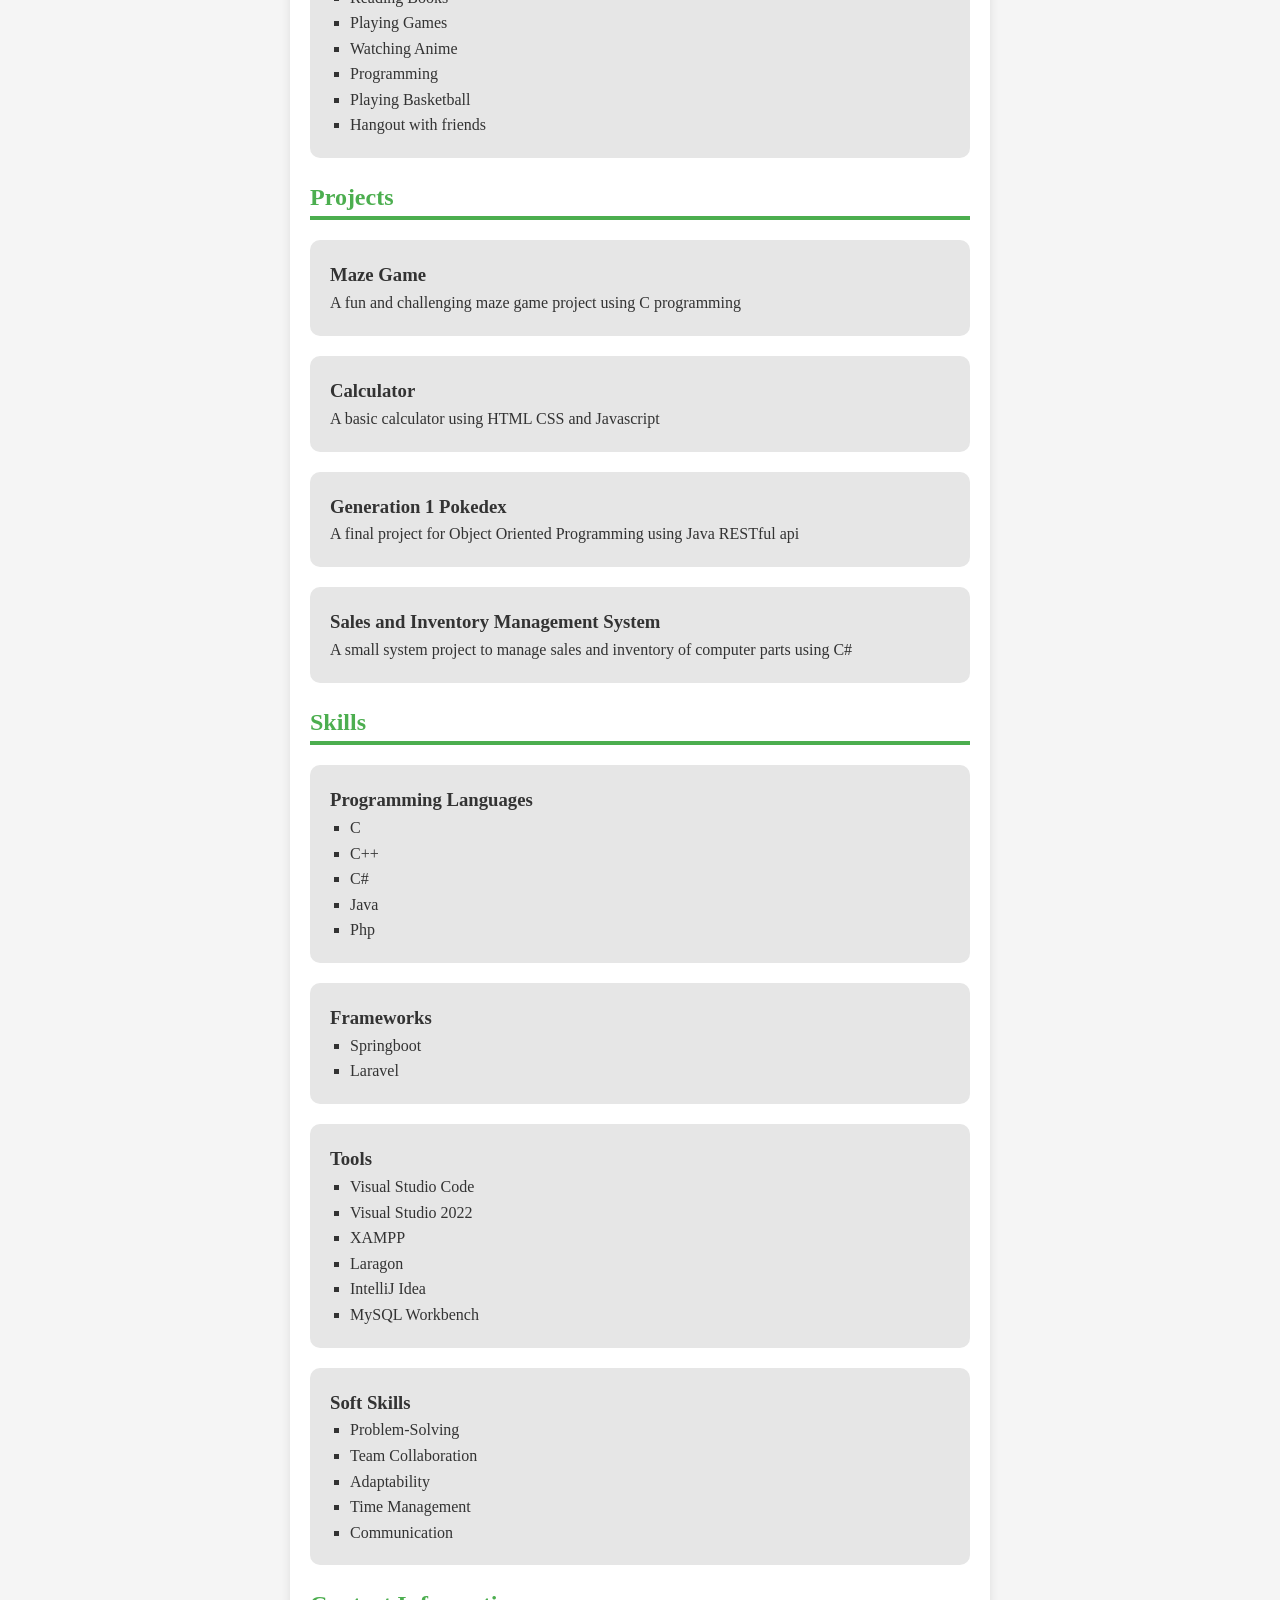
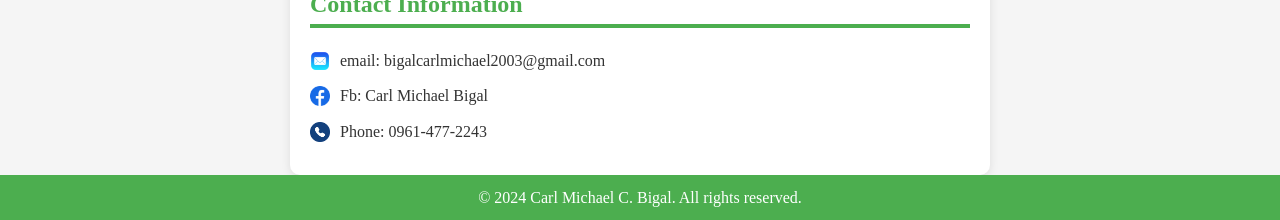
==== commit f65db2d2: "updated" ====
--- a/index.html
+++ b/index.html
@@ -202,7 +202,7 @@
 
             <div class="contacts">
                 <img src="./assets/icons/Facebook icon.png" alt="facebook" class="icons" height="20px" width="20px"> 
-                <p>Fb: Carl Michael C. Bigal</p>
+                <p>Fb: Carl Michael Bigal</p>
             </div>
 
             <div class="contacts">
--- a/css/design.css
+++ b/css/design.css
@@ -62,7 +62,7 @@
 main {
     padding: 20px;
 
-    max-width: 800px;
+    max-width: 700px;
 
     margin: auto;
 
@@ -117,7 +117,8 @@
 }
 
 section .details ul {
-    list-style-type: none;
+    list-style-type: square;
+    padding: 0 20px;
 }
 
 .contacts {
@@ -140,6 +141,4 @@
     text-align: center;
 
     width: 100%;
-}
-
-/* Responsiveness */+}
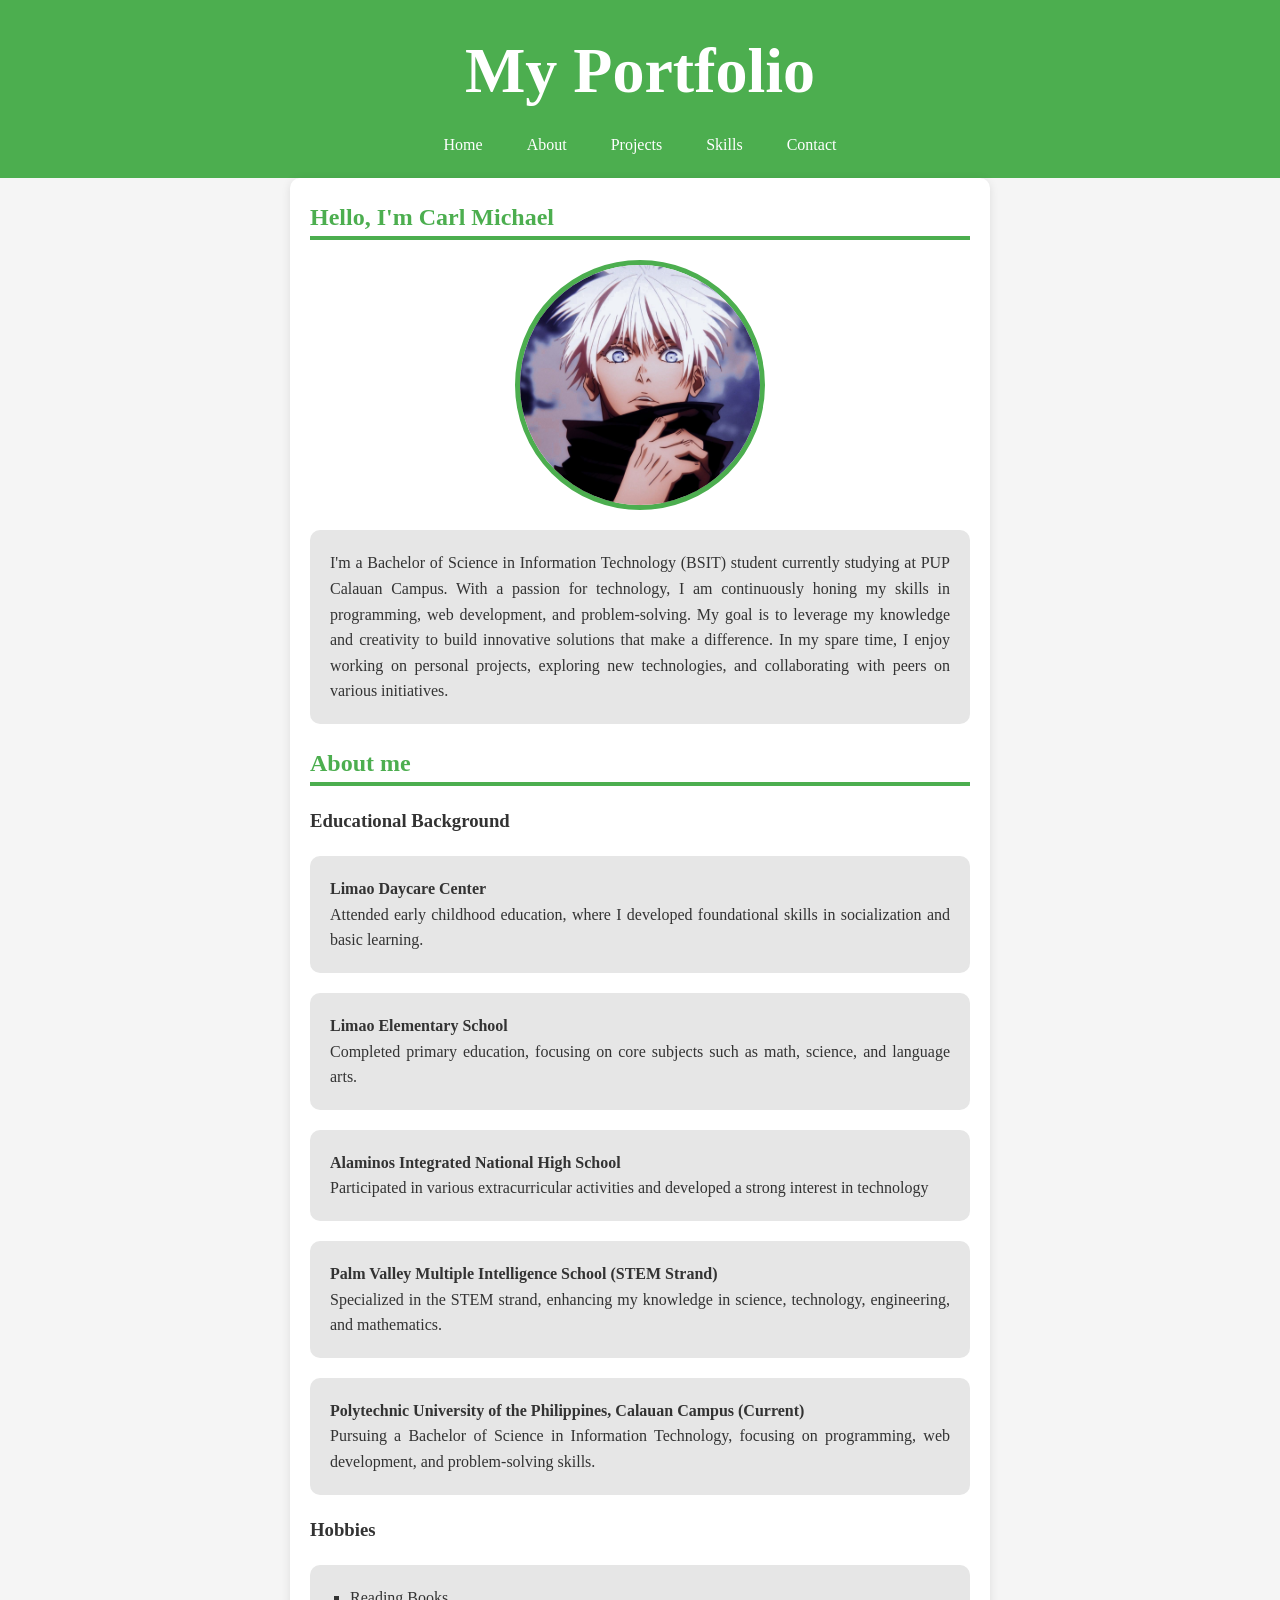
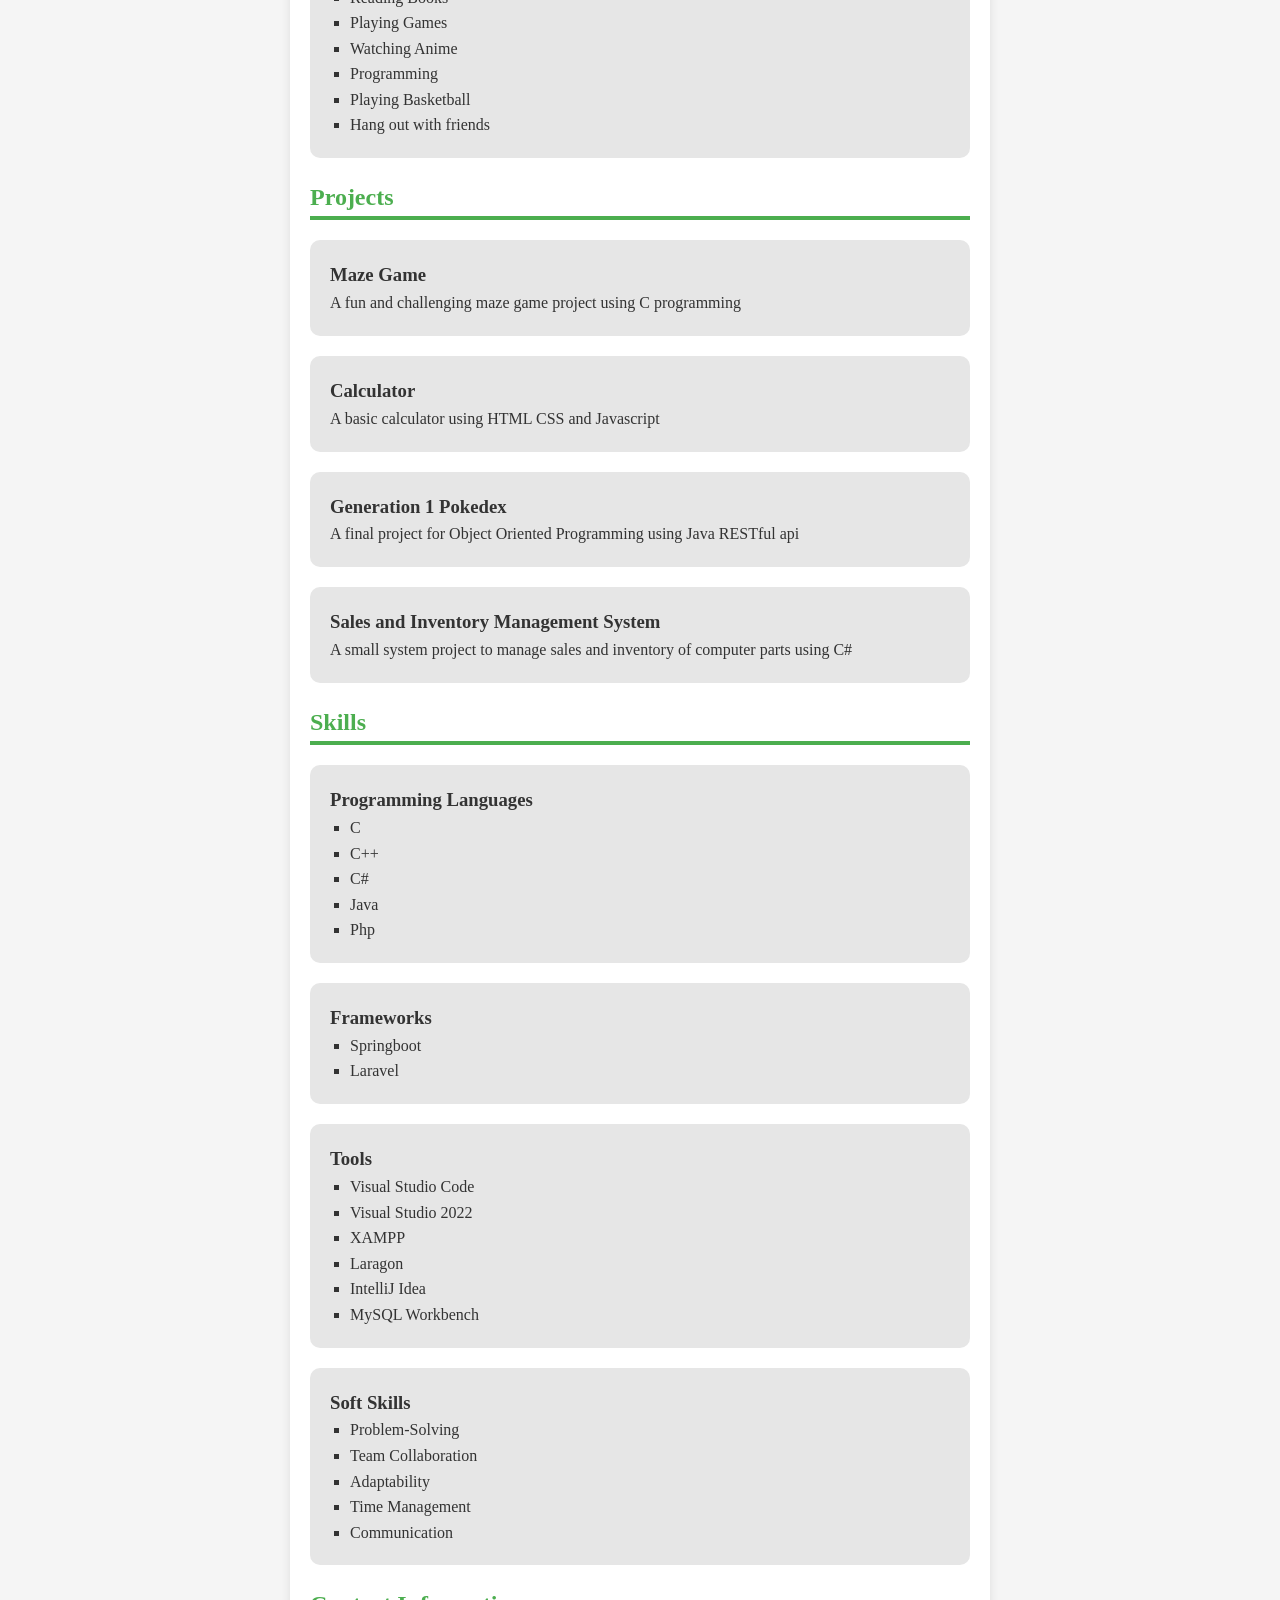
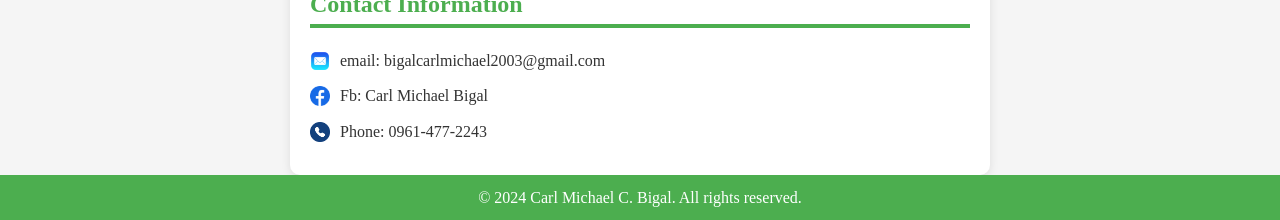
==== commit f75e3aa6: "up" ====
--- a/index.html
+++ b/index.html
@@ -107,7 +107,7 @@
                         <li>Watching Anime</li>
                         <li>Programming</li>
                         <li>Playing Basketball</li>
-                        <li>Hangout with friends</li>
+                        <li>Hang out with friends</li>
                     </ul>
                 </div>
             </div>
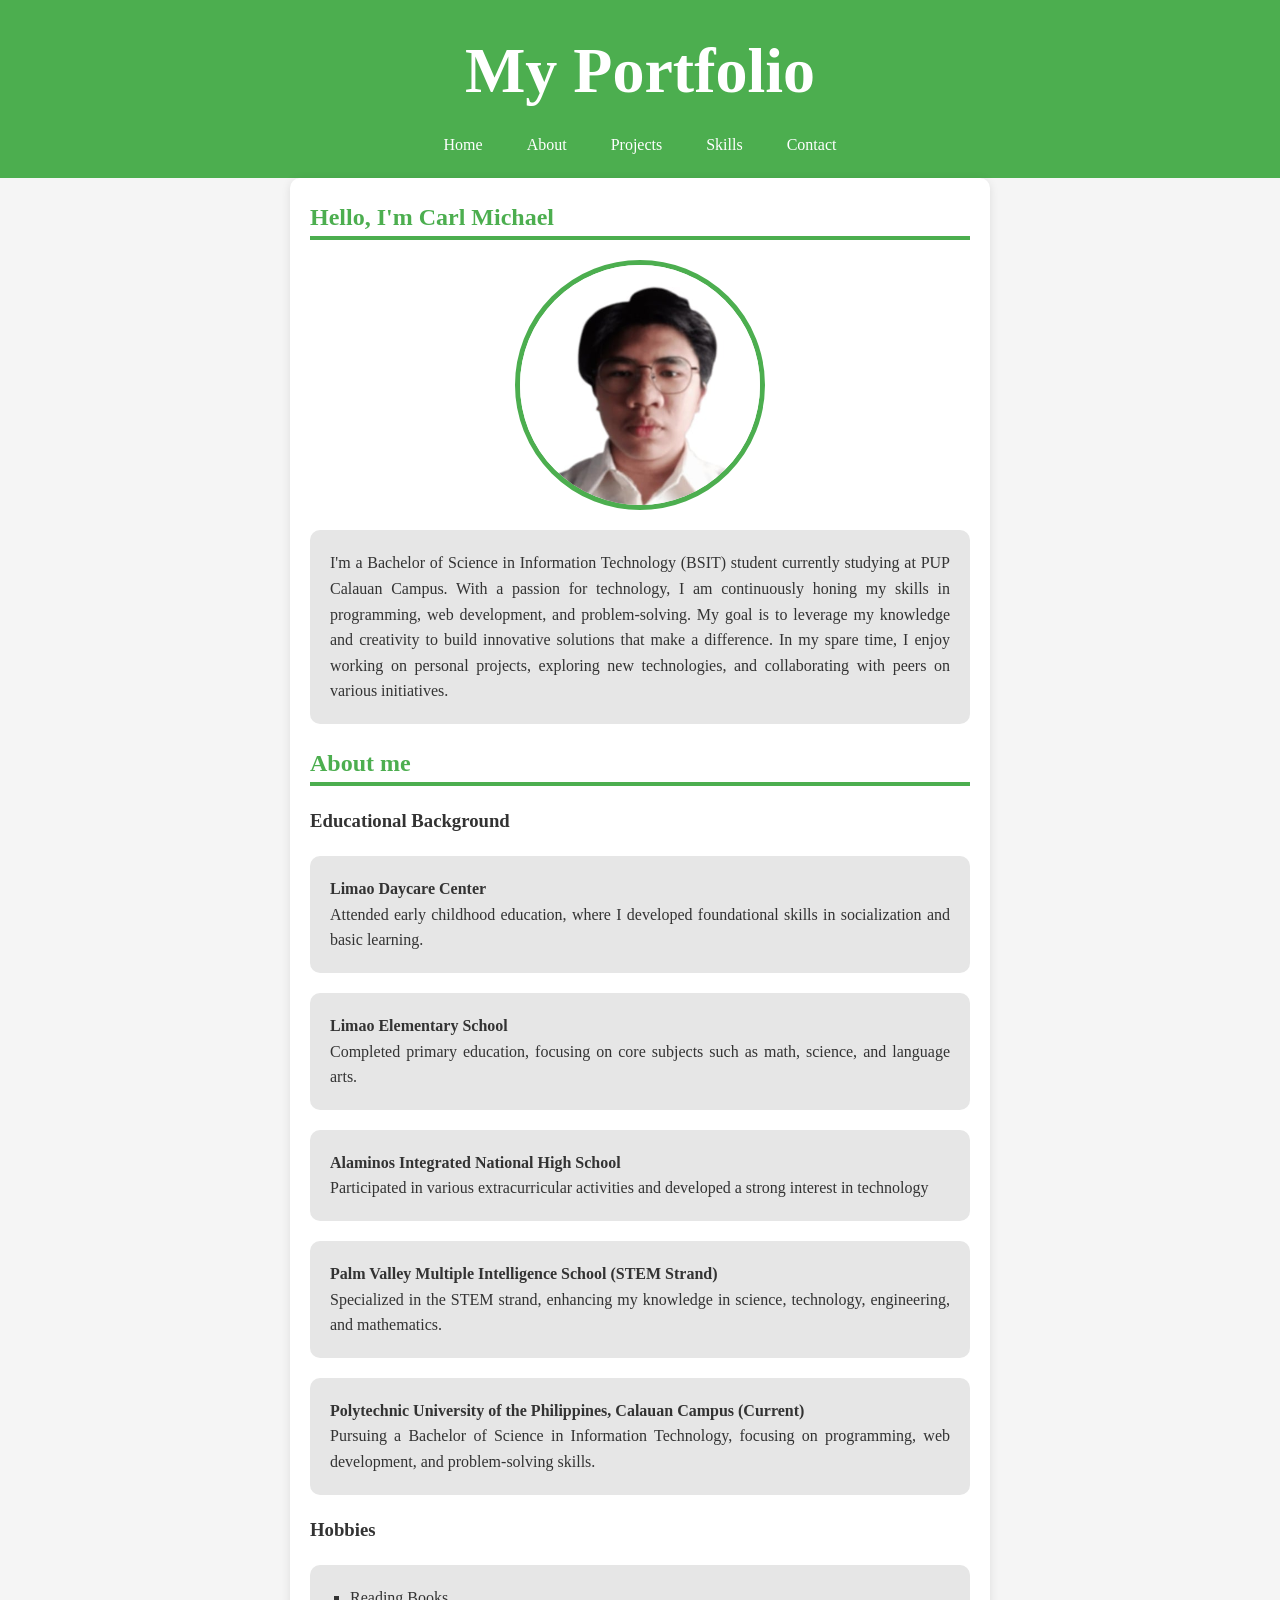
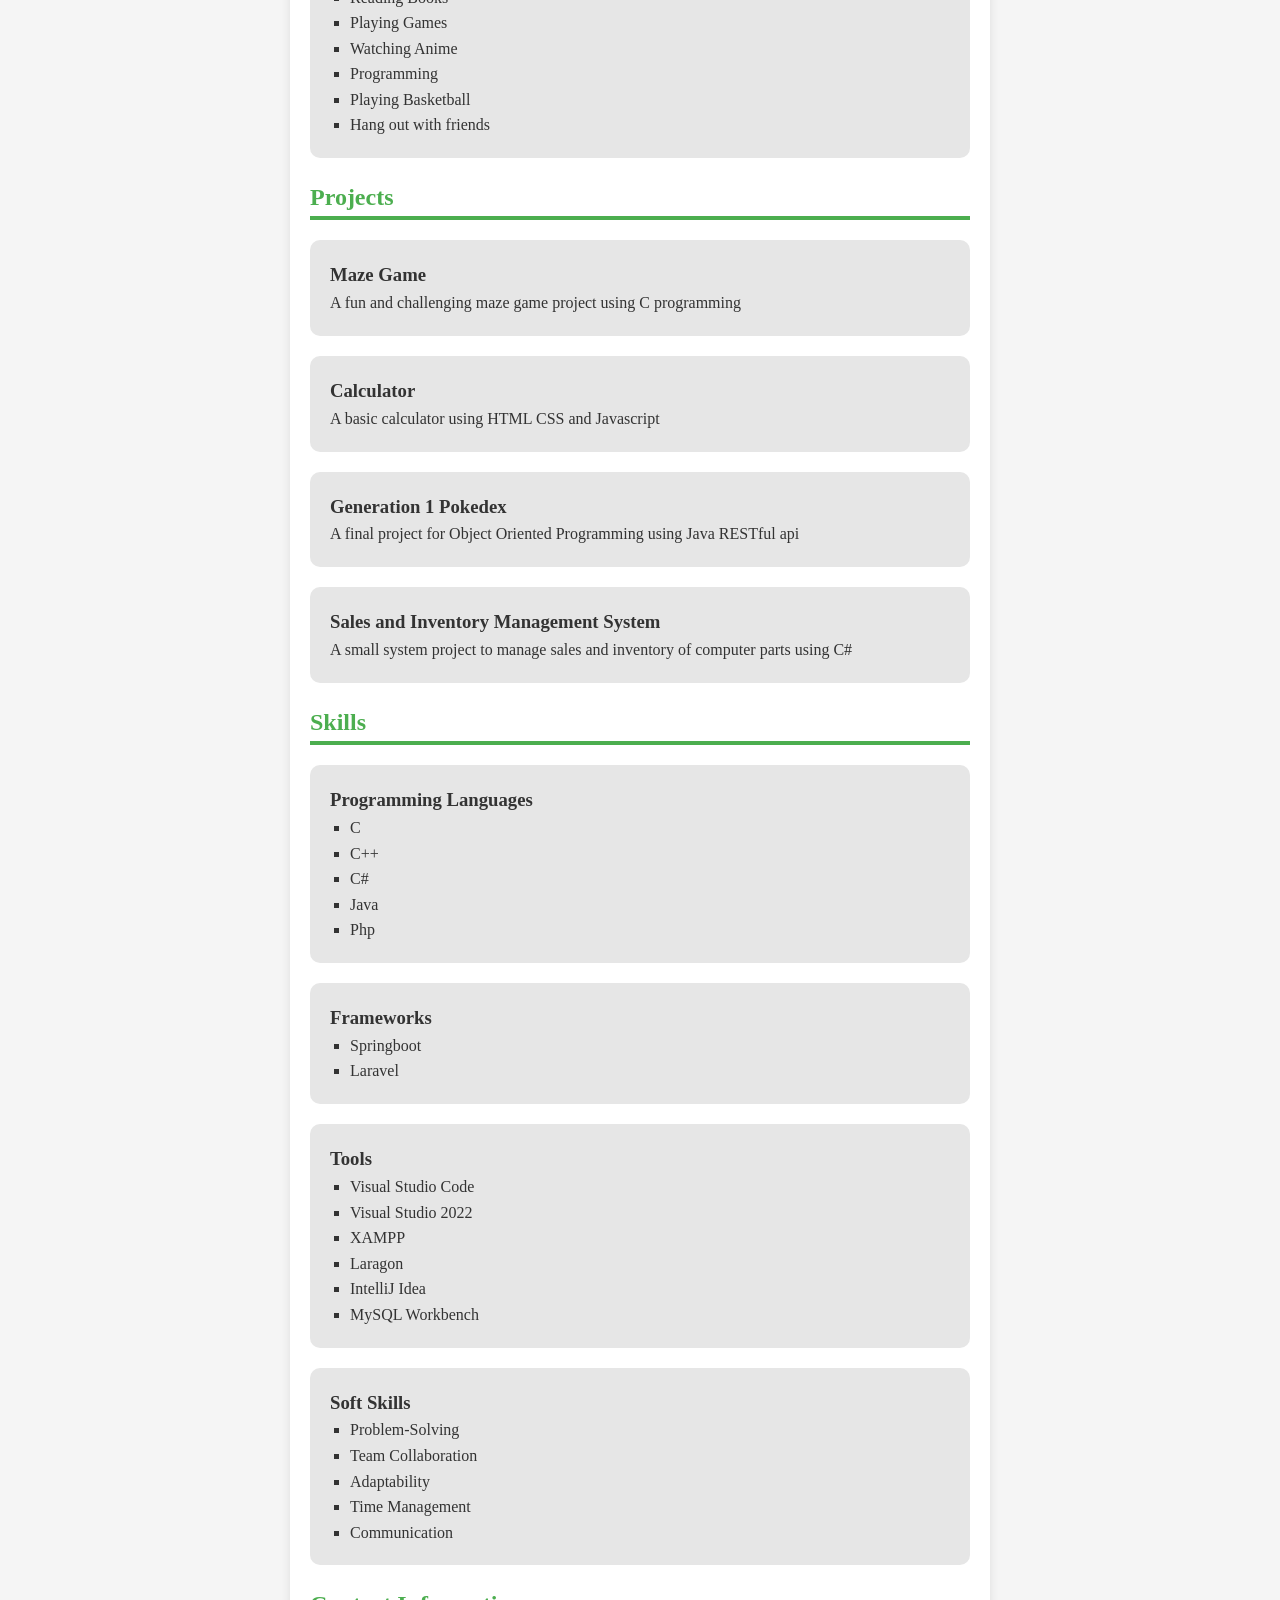
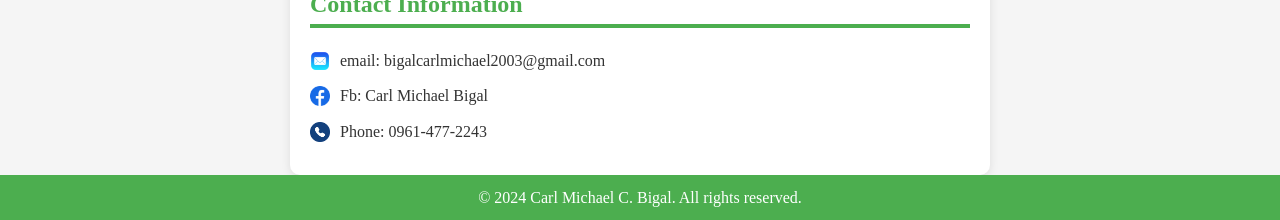
==== commit 65042e4a: "updated" ====
--- a/index.html
+++ b/index.html
@@ -39,7 +39,7 @@
             <h2>Hello, I'm Carl Michael</h2>
 
             <div id="profile">
-                <img src="./assets/profile/gojo-profile.jpg" alt="Profile Picture" width="250px" height="250px">
+                <img src="./assets/profile/CM.jpg" alt="Profile Picture" width="250px" height="250px">
             </div>
 
             <div class="details">
